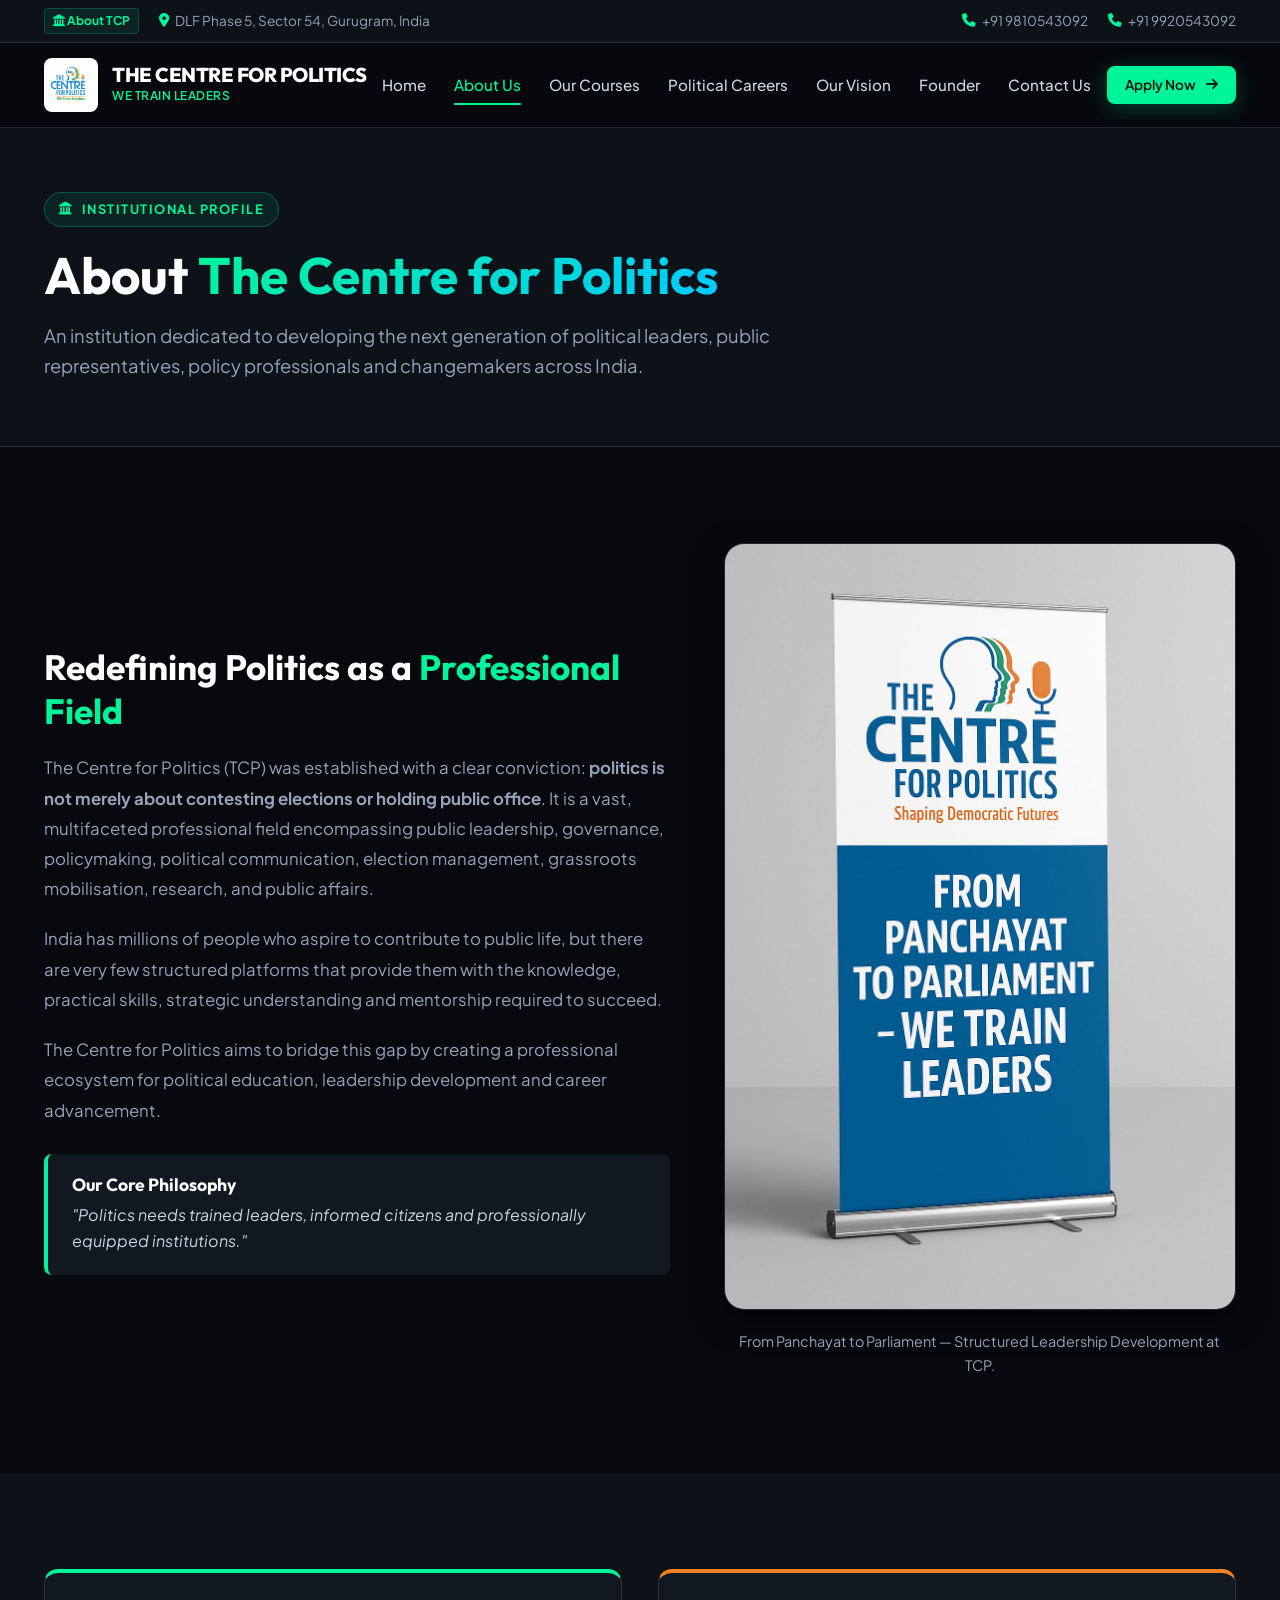
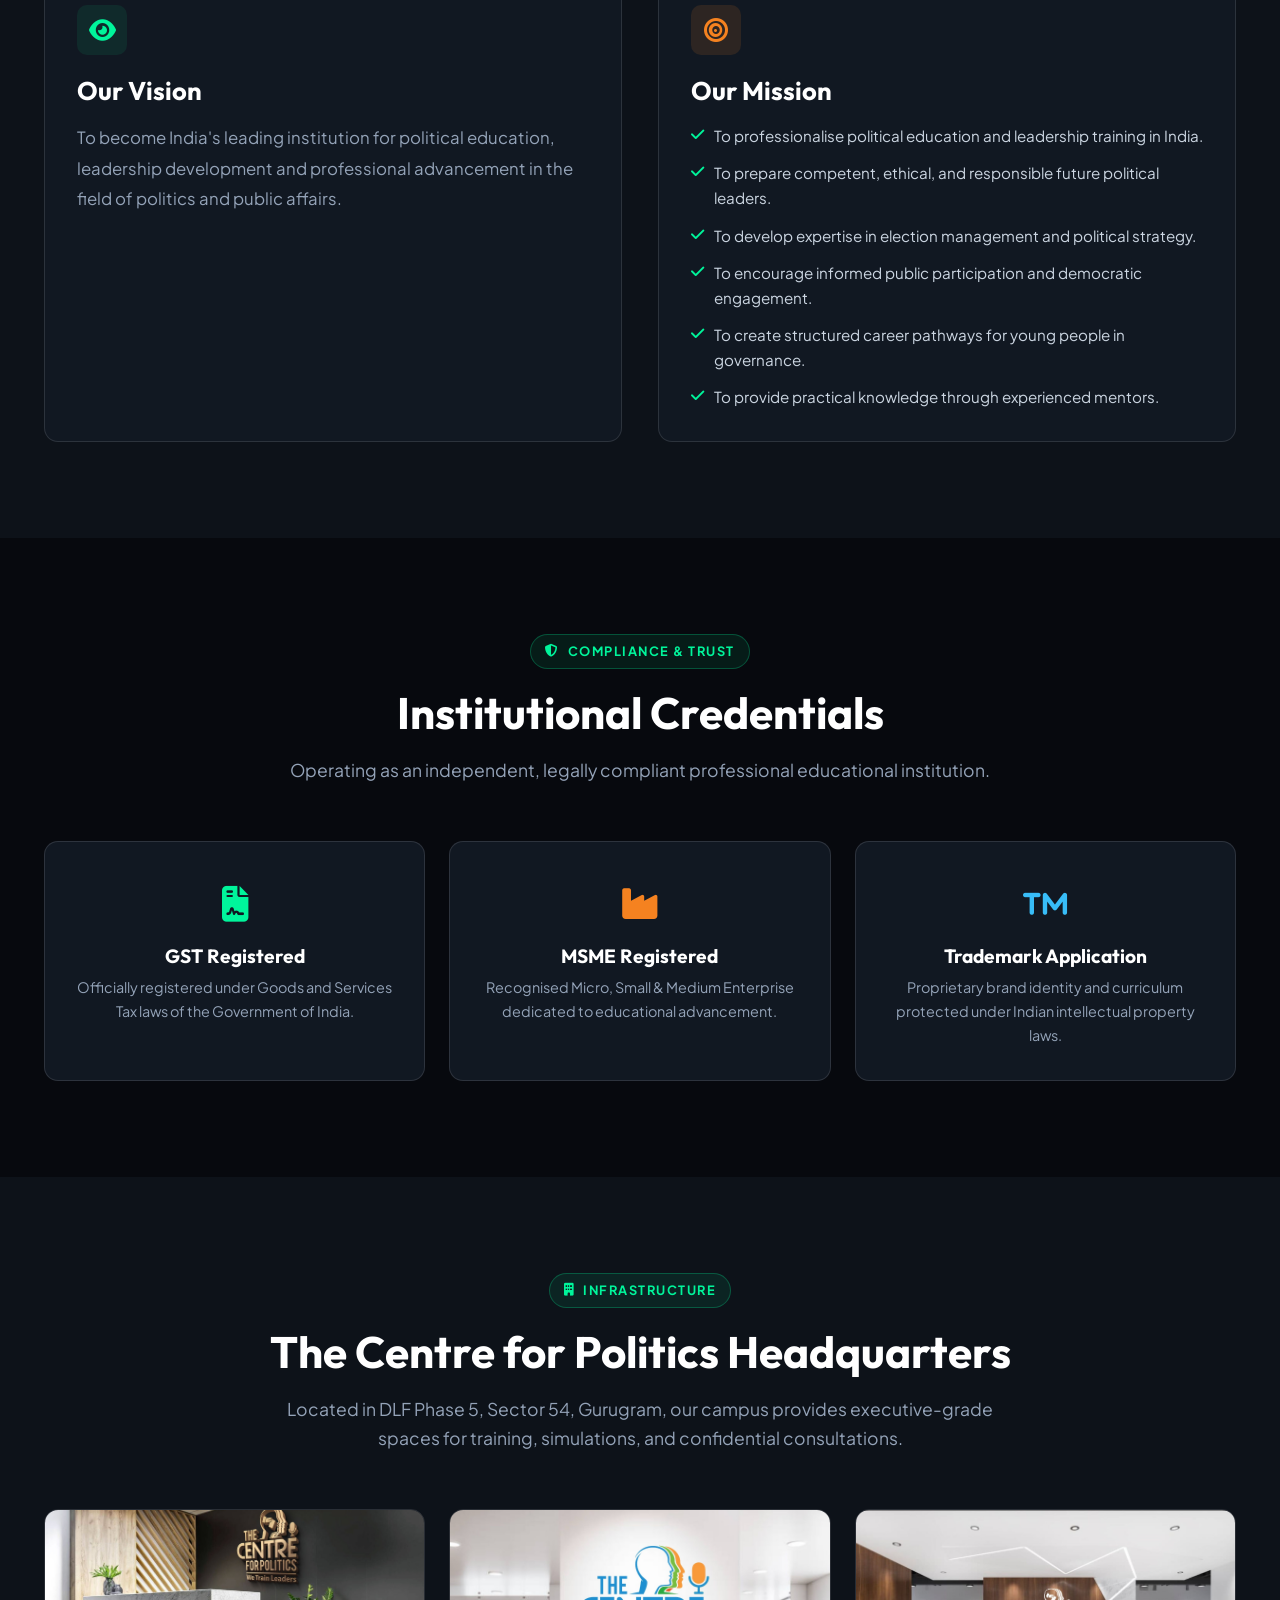
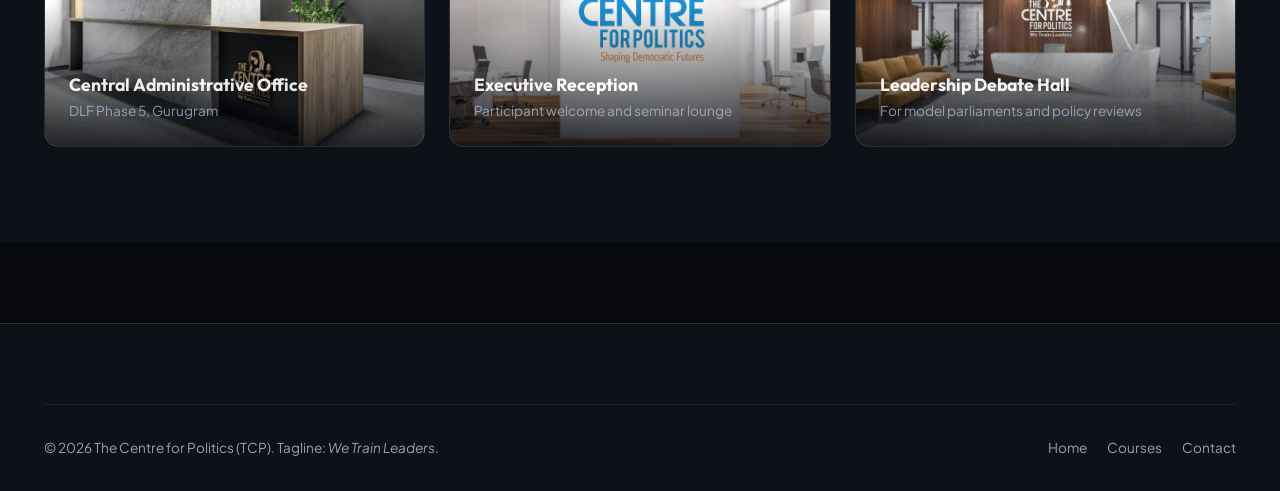
==== about.html @ 68b26a11 "Initial commit" ====
<!DOCTYPE html>
<html lang="en">
<head>
  <meta charset="UTF-8">
  <meta name="viewport" content="width=device-width, initial-scale=1.0">
  <title>About Us | The Centre for Politics (TCP) | We Train Leaders</title>
  <meta name="description" content="Learn about The Centre for Politics (TCP), our institutional vision, mission, philosophical foundation, and 10 core governance domains. Headquartered in Gurugram, India.">
  <link rel="icon" type="image/jpeg" href="assets/images/tcp-logo.jpg">
  <link rel="preconnect" href="https://fonts.googleapis.com">
  <link rel="preconnect" href="https://fonts.gstatic.com" crossorigin>
  <link href="https://fonts.googleapis.com/css2?family=Outfit:wght@400;500;600;700;800;900&family=Plus+Jakarta+Sans:wght@400;500;600;700&display=swap" rel="stylesheet">
  <link rel="stylesheet" href="https://cdnjs.cloudflare.com/ajax/libs/font-awesome/6.5.1/css/all.min.css">
  <link rel="stylesheet" href="assets/css/style.css">
</head>
<body>

  <!-- Top Announcement Bar -->
  <aside class="top-bar" aria-label="Announcement & Contact Bar">
    <div class="container top-bar-content">
      <div class="top-bar-left">
        <span class="top-badge"><i class="fas fa-landmark"></i> About TCP</span>
        <span class="top-bar-item"><i class="fas fa-location-dot aurora-text"></i> DLF Phase 5, Sector 54, Gurugram, India</span>
      </div>
      <div class="top-bar-right">
        <a href="tel:+919810543092" class="top-bar-item"><i class="fas fa-phone aurora-text"></i> +91 9810543092</a>
        <a href="tel:+919920543092" class="top-bar-item"><i class="fas fa-phone aurora-text"></i> +91 9920543092</a>
      </div>
    </div>
  </aside>

  <!-- Main Navigation -->
  <header class="site-header">
    <div class="container navbar">
      <a href="index.html" class="brand-logo" aria-label="TCP Home">
        <img src="assets/images/tcp-logo.jpg" alt="TCP Logo" width="54" height="54">
        <div class="brand-text">
          <span class="brand-name">THE CENTRE FOR POLITICS</span>
          <span class="brand-tagline">We Train Leaders</span>
        </div>
      </a>

      <nav class="nav-menu">
        <a href="index.html" class="nav-link">Home</a>
        <a href="about.html" class="nav-link active">About Us</a>
        <a href="courses.html" class="nav-link">Our Courses</a>
        <a href="careers.html" class="nav-link">Political Careers</a>
        <a href="vision.html" class="nav-link">Our Vision</a>
        <a href="founder.html" class="nav-link">Founder</a>
        <a href="contact.html" class="nav-link">Contact Us</a>
      </nav>

      <div class="nav-cta-group">
        <a href="apply.html" class="btn btn-primary btn-sm">
          <span>Apply Now</span>
          <i class="fas fa-arrow-right"></i>
        </a>
        <button class="mobile-toggle" aria-label="Open Navigation Menu">
          <i class="fas fa-bars"></i>
        </button>
      </div>
    </div>
  </header>

  <!-- Mobile Drawer -->
  <div class="menu-overlay"></div>
  <aside class="mobile-menu-drawer" aria-label="Mobile Navigation">
    <div class="mobile-drawer-header">
      <div class="brand-logo">
        <img src="assets/images/tcp-logo.jpg" alt="TCP Logo" width="44" height="44">
        <div class="brand-text">
          <span class="brand-name" style="font-size: 1rem;">THE CENTRE FOR POLITICS</span>
          <span class="brand-tagline" style="font-size: 0.65rem;">We Train Leaders</span>
        </div>
      </div>
      <button class="mobile-drawer-close" aria-label="Close Navigation Menu"><i class="fas fa-times"></i></button>
    </div>
    <nav class="mobile-nav-links">
      <a href="index.html" class="mobile-nav-link">Home</a>
      <a href="about.html" class="mobile-nav-link active">About Us</a>
      <a href="courses.html" class="mobile-nav-link">Our Courses</a>
      <a href="careers.html" class="mobile-nav-link">Political Careers</a>
      <a href="vision.html" class="mobile-nav-link">Our Vision</a>
      <a href="founder.html" class="mobile-nav-link">Founder</a>
      <a href="contact.html" class="mobile-nav-link">Contact Us</a>
    </nav>
  </aside>

  <!-- Page Header -->
  <header class="section-py-sm bg-dark-1" style="border-bottom: 1px solid var(--ice-border);">
    <div class="container">
      <span class="section-tag"><i class="fas fa-landmark"></i> Institutional Profile</span>
      <h1 style="font-size: clamp(2.4rem, 4vw, 3.4rem); margin-bottom: 14px;">About <span class="gradient-text">The Centre for Politics</span></h1>
      <p style="color: var(--ice-muted); font-size: 1.15rem; max-width: 800px;">
        An institution dedicated to developing the next generation of political leaders, public representatives, policy professionals and changemakers across India.
      </p>
    </div>
  </header>

  <main>
    <!-- Section: Core Narrative -->
    <section class="section-py">
      <div class="container">
        <div style="display: grid; grid-template-columns: 1.1fr 0.9fr; gap: 54px; align-items: center;">
          <div>
            <h2 style="font-size: 2.2rem; margin-bottom: 20px;">Redefining Politics as a <span class="aurora-text">Professional Field</span></h2>
            <p style="color: var(--ice-muted); font-size: 1.05rem; line-height: 1.8; margin-bottom: 20px;">
              The Centre for Politics (TCP) was established with a clear conviction: <strong>politics is not merely about contesting elections or holding public office</strong>. It is a vast, multifaceted professional field encompassing public leadership, governance, policymaking, political communication, election management, grassroots mobilisation, research, and public affairs.
            </p>
            <p style="color: var(--ice-muted); font-size: 1.05rem; line-height: 1.8; margin-bottom: 20px;">
              India has millions of people who aspire to contribute to public life, but there are very few structured platforms that provide them with the knowledge, practical skills, strategic understanding and mentorship required to succeed.
            </p>
            <p style="color: var(--ice-muted); font-size: 1.05rem; line-height: 1.8; margin-bottom: 28px;">
              The Centre for Politics aims to bridge this gap by creating a professional ecosystem for political education, leadership development and career advancement.
            </p>
            <div style="padding: 20px 24px; background: var(--bg-card); border-left: 4px solid var(--aurora-green); border-radius: var(--radius-sm);">
              <h4 style="font-size: 1.1rem; color: #fff; margin-bottom: 6px;">Our Core Philosophy</h4>
              <p style="color: var(--ice-subtle); font-style: italic;">
                "Politics needs trained leaders, informed citizens and professionally equipped institutions."
              </p>
            </div>
          </div>

          <div>
            <div style="border-radius: var(--radius-lg); overflow: hidden; border: 1px solid var(--ice-border); box-shadow: var(--shadow-md); margin-bottom: 20px;">
              <img src="assets/images/standee-banner.jpg" alt="The Centre for Politics Standee - From Panchayat to Parliament We Train Leaders">
            </div>
            <div style="text-align: center; font-size: 0.9rem; color: var(--ice-muted);">
              From Panchayat to Parliament — Structured Leadership Development at TCP.
            </div>
          </div>
        </div>
      </div>
    </section>

    <!-- Section: Vision & Mission Statement -->
    <section class="section-py bg-dark-1">
      <div class="container">
        <div style="display: grid; grid-template-columns: 1fr 1fr; gap: 36px;">
          <div class="tcp-card" style="border-top: 4px solid var(--aurora-green);">
            <div style="width: 50px; height: 50px; border-radius: 10px; background: var(--aurora-subtle-bg); color: var(--aurora-green); display: flex; align-items: center; justify-content: center; font-size: 1.5rem; margin-bottom: 20px;">
              <i class="fas fa-eye"></i>
            </div>
            <h3 style="font-size: 1.6rem; margin-bottom: 16px;">Our Vision</h3>
            <p style="color: var(--ice-muted); font-size: 1.05rem; line-height: 1.8;">
              To become India's leading institution for political education, leadership development and professional advancement in the field of politics and public affairs.
            </p>
          </div>

          <div class="tcp-card" style="border-top: 4px solid var(--brand-saffron);">
            <div style="width: 50px; height: 50px; border-radius: 10px; background: rgba(245, 130, 32, 0.12); color: var(--brand-saffron); display: flex; align-items: center; justify-content: center; font-size: 1.5rem; margin-bottom: 20px;">
              <i class="fas fa-bullseye"></i>
            </div>
            <h3 style="font-size: 1.6rem; margin-bottom: 16px;">Our Mission</h3>
            <ul style="display: flex; flex-direction: column; gap: 12px; color: var(--ice-subtle); font-size: 0.95rem;">
              <li style="display: flex; align-items: flex-start; gap: 10px;">
                <i class="fas fa-check aurora-text" style="margin-top: 4px;"></i>
                To professionalise political education and leadership training in India.
              </li>
              <li style="display: flex; align-items: flex-start; gap: 10px;">
                <i class="fas fa-check aurora-text" style="margin-top: 4px;"></i>
                To prepare competent, ethical, and responsible future political leaders.
              </li>
              <li style="display: flex; align-items: flex-start; gap: 10px;">
                <i class="fas fa-check aurora-text" style="margin-top: 4px;"></i>
                To develop expertise in election management and political strategy.
              </li>
              <li style="display: flex; align-items: flex-start; gap: 10px;">
                <i class="fas fa-check aurora-text" style="margin-top: 4px;"></i>
                To encourage informed public participation and democratic engagement.
              </li>
              <li style="display: flex; align-items: flex-start; gap: 10px;">
                <i class="fas fa-check aurora-text" style="margin-top: 4px;"></i>
                To create structured career pathways for young people in governance.
              </li>
              <li style="display: flex; align-items: flex-start; gap: 10px;">
                <i class="fas fa-check aurora-text" style="margin-top: 4px;"></i>
                To provide practical knowledge through experienced mentors.
              </li>
            </ul>
          </div>
        </div>
      </div>
    </section>

    <!-- Section: Institutional Credentials -->
    <section class="section-py">
      <div class="container">
        <div class="section-header">
          <span class="section-tag"><i class="fas fa-shield-alt"></i> Compliance & Trust</span>
          <h2 class="section-title">Institutional Credentials</h2>
          <p class="section-subtitle">
            Operating as an independent, legally compliant professional educational institution.
          </p>
        </div>

        <div style="display: grid; grid-template-columns: repeat(auto-fit, minmax(280px, 1fr)); gap: 24px;">
          <div class="tcp-card" style="text-align: center;">
            <div style="font-size: 2.2rem; color: var(--aurora-green); margin-bottom: 12px;"><i class="fas fa-file-contract"></i></div>
            <h4 style="font-size: 1.2rem; margin-bottom: 8px;">GST Registered</h4>
            <p style="color: var(--ice-muted); font-size: 0.9rem;">Officially registered under Goods and Services Tax laws of the Government of India.</p>
          </div>

          <div class="tcp-card" style="text-align: center;">
            <div style="font-size: 2.2rem; color: var(--brand-saffron); margin-bottom: 12px;"><i class="fas fa-industry"></i></div>
            <h4 style="font-size: 1.2rem; margin-bottom: 8px;">MSME Registered</h4>
            <p style="color: var(--ice-muted); font-size: 0.9rem;">Recognised Micro, Small & Medium Enterprise dedicated to educational advancement.</p>
          </div>

          <div class="tcp-card" style="text-align: center;">
            <div style="font-size: 2.2rem; color: #38bdf8; margin-bottom: 12px;"><i class="fas fa-trademark"></i></div>
            <h4 style="font-size: 1.2rem; margin-bottom: 8px;">Trademark Application</h4>
            <p style="color: var(--ice-muted); font-size: 0.9rem;">Proprietary brand identity and curriculum protected under Indian intellectual property laws.</p>
          </div>
        </div>
      </div>
    </section>

    <!-- Section: Campus Gallery & Virtual Tour -->
    <section class="section-py bg-dark-1">
      <div class="container">
        <div class="section-header">
          <span class="section-tag"><i class="fas fa-building"></i> Infrastructure</span>
          <h2 class="section-title">The Centre for Politics Headquarters</h2>
          <p class="section-subtitle">
            Located in DLF Phase 5, Sector 54, Gurugram, our campus provides executive-grade spaces for training, simulations, and confidential consultations.
          </p>
        </div>

        <div class="gallery-grid">
          <div class="gallery-item">
            <img src="assets/images/gold-embossed-reception.jpg" alt="Executive Centre">
            <div class="gallery-overlay">
              <h4>Central Administrative Office</h4>
              <p>DLF Phase 5, Gurugram</p>
            </div>
          </div>
          <div class="gallery-item">
            <img src="assets/images/corporate-reception-hall.jpg" alt="Corporate Reception">
            <div class="gallery-overlay">
              <h4>Executive Reception</h4>
              <p>Participant welcome and seminar lounge</p>
            </div>
          </div>
          <div class="gallery-item">
            <img src="assets/images/modern-marble-lobby.jpg" alt="Marble Lobby">
            <div class="gallery-overlay">
              <h4>Leadership Debate Hall</h4>
              <p>For model parliaments and policy reviews</p>
            </div>
          </div>
        </div>
      </div>
    </section>
  </main>

  <!-- Site Footer -->
  <footer class="site-footer">
    <div class="container">
      <div class="footer-bottom">
        <div>&copy; 2026 The Centre for Politics (TCP). Tagline: <em>We Train Leaders</em>.</div>
        <div class="footer-bottom-links">
          <a href="index.html">Home</a>
          <a href="courses.html">Courses</a>
          <a href="contact.html">Contact</a>
        </div>
      </div>
    </div>
  </footer>

  <script src="assets/js/main.js"></script>
</body>
</html>
---- assets/css/style.css ----
/* ==========================================================================
   THE CENTRE FOR POLITICS (TCP) - Official Stylesheet
   Theme: Black, Ice White, Aurora Green
   Tagline: We Train Leaders | From Panchayat to Parliament
   ========================================================================== */

:root {
  /* Color Palette */
  --bg-black: #07090e;
  --bg-dark-1: #0d1219;
  --bg-dark-2: #131b26;
  --bg-card: #111822;
  --bg-card-hover: #162232;
  
  --ice-white: #f1f7fa;
  --ice-white-pure: #ffffff;
  --ice-muted: #94a3b8;
  --ice-subtle: #cbd5e1;
  --ice-border: rgba(241, 247, 250, 0.12);
  --ice-border-hover: rgba(0, 245, 155, 0.4);
  
  --aurora-green: #00f59b;
  --aurora-hover: #00d984;
  --aurora-dark: #059669;
  --aurora-glow: rgba(0, 245, 155, 0.25);
  --aurora-gradient: linear-gradient(135deg, #00f59b 0%, #00c9ff 100%);
  --aurora-subtle-bg: rgba(0, 245, 155, 0.08);

  /* Brand Accents */
  --brand-blue: #0284c7;
  --brand-saffron: #f58220;
  --brand-saffron-glow: rgba(245, 130, 32, 0.25);

  /* Typography */
  --font-heading: 'Outfit', -apple-system, BlinkMacSystemFont, "Segoe UI", Roboto, sans-serif;
  --font-body: 'Plus Jakarta Sans', -apple-system, BlinkMacSystemFont, "Segoe UI", Roboto, sans-serif;

  /* Transitions & Shadows */
  --transition: all 0.25s cubic-bezier(0.16, 1, 0.3, 1);
  --shadow-sm: 0 4px 12px rgba(0, 0, 0, 0.4);
  --shadow-md: 0 10px 30px rgba(0, 0, 0, 0.6);
  --shadow-glow: 0 0 35px var(--aurora-glow);
  --radius-sm: 8px;
  --radius-md: 14px;
  --radius-lg: 20px;
  --radius-full: 9999px;
}

/* Base Reset */
*, *::before, *::after {
  box-sizing: border-box;
  margin: 0;
  padding: 0;
}

html {
  scroll-behavior: smooth;
  font-size: 16px;
  background-color: var(--bg-black);
  color: var(--ice-white);
}

body {
  font-family: var(--font-body);
  background-color: var(--bg-black);
  color: var(--ice-white);
  line-height: 1.65;
  overflow-x: hidden;
  -webkit-font-smoothing: antialiased;
}

a {
  color: inherit;
  text-decoration: none;
  transition: var(--transition);
}

img {
  max-width: 100%;
  height: auto;
  display: block;
}

ul, ol {
  list-style: none;
}

button, input, select, textarea {
  font-family: inherit;
  font-size: inherit;
  outline: none;
  border: none;
}

/* Container */
.container {
  width: 100%;
  max-width: 1240px;
  margin-left: auto;
  margin-right: auto;
  padding-left: 24px;
  padding-right: 24px;
}

.container-narrow {
  max-width: 900px;
}

.container-wide {
  max-width: 1400px;
}

/* Typography Helpers */
h1, h2, h3, h4, h5, h6 {
  font-family: var(--font-heading);
  color: var(--ice-white-pure);
  font-weight: 700;
  line-height: 1.25;
}

.gradient-text {
  background: var(--aurora-gradient);
  -webkit-background-clip: text;
  -webkit-text-fill-color: transparent;
  display: inline-block;
}

.aurora-text {
  color: var(--aurora-green);
}

.section-tag {
  display: inline-flex;
  align-items: center;
  gap: 8px;
  background: var(--aurora-subtle-bg);
  border: 1px solid rgba(0, 245, 155, 0.25);
  color: var(--aurora-green);
  font-size: 0.8rem;
  font-weight: 700;
  text-transform: uppercase;
  letter-spacing: 1.5px;
  padding: 6px 14px;
  border-radius: var(--radius-full);
  margin-bottom: 16px;
}

.section-header {
  text-align: center;
  max-width: 760px;
  margin: 0 auto 56px auto;
}

.section-header.text-left {
  text-align: left;
  margin-left: 0;
}

.section-title {
  font-size: clamp(2rem, 3.5vw, 2.75rem);
  margin-bottom: 16px;
}

.section-subtitle {
  color: var(--ice-muted);
  font-size: 1.1rem;
}

/* Buttons */
.btn {
  display: inline-flex;
  align-items: center;
  justify-content: center;
  gap: 10px;
  font-weight: 600;
  padding: 14px 28px;
  border-radius: var(--radius-md);
  cursor: pointer;
  transition: var(--transition);
  font-size: 0.95rem;
  white-space: nowrap;
}

.btn-primary {
  background: var(--aurora-green);
  color: #04120c;
  box-shadow: 0 4px 20px var(--aurora-glow);
}

.btn-primary:hover {
  background: var(--aurora-hover);
  transform: translateY(-2px);
  box-shadow: 0 8px 30px rgba(0, 245, 155, 0.45);
}

.btn-outline {
  background: transparent;
  color: var(--ice-white-pure);
  border: 1px solid var(--ice-border);
}

.btn-outline:hover {
  border-color: var(--aurora-green);
  color: var(--aurora-green);
  background: var(--aurora-subtle-bg);
  transform: translateY(-2px);
}

.btn-saffron {
  background: var(--brand-saffron);
  color: #fff;
  box-shadow: 0 4px 18px var(--brand-saffron-glow);
}

.btn-saffron:hover {
  background: #ea7008;
  transform: translateY(-2px);
}

.btn-sm {
  padding: 8px 18px;
  font-size: 0.85rem;
  border-radius: var(--radius-sm);
}

.btn-lg {
  padding: 16px 36px;
  font-size: 1.05rem;
}

/* Top Announcement Bar */
.top-bar {
  background: var(--bg-dark-1);
  border-bottom: 1px solid var(--ice-border);
  font-size: 0.85rem;
  color: var(--ice-muted);
  padding: 8px 0;
}

.top-bar-content {
  display: flex;
  justify-content: space-between;
  align-items: center;
  flex-wrap: wrap;
  gap: 12px;
}

.top-bar-left, .top-bar-right {
  display: flex;
  align-items: center;
  gap: 20px;
}

.top-bar-item {
  display: flex;
  align-items: center;
  gap: 6px;
}

.top-bar-item a:hover {
  color: var(--aurora-green);
}

.top-badge {
  background: var(--aurora-subtle-bg);
  color: var(--aurora-green);
  padding: 2px 8px;
  border-radius: 4px;
  font-weight: 700;
  font-size: 0.75rem;
  border: 1px solid rgba(0, 245, 155, 0.2);
}

/* Header & Navigation */
.site-header {
  position: sticky;
  top: 0;
  z-index: 1000;
  background: rgba(7, 9, 14, 0.88);
  backdrop-filter: blur(16px);
  -webkit-backdrop-filter: blur(16px);
  border-bottom: 1px solid var(--ice-border);
  transition: var(--transition);
}

.navbar {
  display: flex;
  align-items: center;
  justify-content: space-between;
  height: 84px;
}

.brand-logo {
  display: flex;
  align-items: center;
  gap: 14px;
}

.brand-logo img {
  height: 54px;
  width: auto;
  border-radius: 8px;
  object-fit: contain;
}

.brand-text {
  display: flex;
  flex-direction: column;
}

.brand-name {
  font-family: var(--font-heading);
  font-size: 1.25rem;
  font-weight: 800;
  letter-spacing: -0.5px;
  color: var(--ice-white-pure);
  line-height: 1.1;
}

.brand-tagline {
  font-size: 0.75rem;
  color: var(--aurora-green);
  font-weight: 600;
  letter-spacing: 0.5px;
  text-transform: uppercase;
}

.nav-menu {
  display: flex;
  align-items: center;
  gap: 28px;
}

.nav-link {
  color: var(--ice-subtle);
  font-weight: 500;
  font-size: 0.95rem;
  padding: 8px 0;
  position: relative;
}

.nav-link:hover, .nav-link.active {
  color: var(--aurora-green);
}

.nav-link.active::after, .nav-link:hover::after {
  content: '';
  position: absolute;
  bottom: 0;
  left: 0;
  width: 100%;
  height: 2px;
  background: var(--aurora-green);
  border-radius: 2px;
}

.nav-cta-group {
  display: flex;
  align-items: center;
  gap: 14px;
}

.mobile-toggle {
  display: none;
  background: transparent;
  color: var(--ice-white);
  font-size: 1.5rem;
  cursor: pointer;
  padding: 8px;
}

/* Mobile Menu Drawer */
.mobile-menu-drawer {
  position: fixed;
  top: 0;
  right: -100%;
  width: 85%;
  max-width: 380px;
  height: 100vh;
  background: var(--bg-dark-1);
  border-left: 1px solid var(--ice-border);
  z-index: 2000;
  padding: 32px 24px;
  display: flex;
  flex-direction: column;
  transition: right 0.35s cubic-bezier(0.16, 1, 0.3, 1);
  overflow-y: auto;
}

.mobile-menu-drawer.open {
  right: 0;
}

.mobile-drawer-header {
  display: flex;
  justify-content: space-between;
  align-items: center;
  margin-bottom: 32px;
  padding-bottom: 16px;
  border-bottom: 1px solid var(--ice-border);
}

.mobile-drawer-close {
  background: transparent;
  color: var(--ice-white);
  font-size: 1.6rem;
  cursor: pointer;
}

.mobile-nav-links {
  display: flex;
  flex-direction: column;
  gap: 18px;
  margin-bottom: 32px;
}

.mobile-nav-link {
  font-size: 1.1rem;
  font-weight: 600;
  color: var(--ice-white);
  padding: 8px 0;
  border-bottom: 1px solid rgba(255, 255, 255, 0.05);
}

.mobile-nav-link.active, .mobile-nav-link:hover {
  color: var(--aurora-green);
  padding-left: 8px;
}

.menu-overlay {
  position: fixed;
  top: 0;
  left: 0;
  width: 100vw;
  height: 100vh;
  background: rgba(0, 0, 0, 0.7);
  z-index: 1999;
  opacity: 0;
  visibility: hidden;
  transition: var(--transition);
}

.menu-overlay.active {
  opacity: 1;
  visibility: visible;
}

/* Hero Section */
.hero-section {
  position: relative;
  min-height: 85vh;
  display: flex;
  align-items: center;
  padding: 90px 0 80px 0;
  overflow: hidden;
  background: radial-gradient(circle at 80% 20%, rgba(0, 245, 155, 0.08) 0%, transparent 50%),
              radial-gradient(circle at 20% 80%, rgba(2, 132, 199, 0.08) 0%, transparent 40%),
              var(--bg-black);
}

.hero-grid {
  display: grid;
  grid-template-columns: 1.15fr 0.85fr;
  align-items: center;
  gap: 60px;
  position: relative;
  z-index: 2;
}

.hero-content {
  max-width: 650px;
}

.hero-tag {
  display: inline-flex;
  align-items: center;
  gap: 8px;
  background: rgba(0, 245, 155, 0.1);
  border: 1px solid rgba(0, 245, 155, 0.3);
  color: var(--aurora-green);
  padding: 8px 16px;
  border-radius: var(--radius-full);
  font-size: 0.85rem;
  font-weight: 700;
  margin-bottom: 24px;
}

.hero-title {
  font-size: clamp(2.5rem, 4.5vw, 3.8rem);
  font-weight: 900;
  letter-spacing: -1px;
  line-height: 1.12;
  margin-bottom: 20px;
}

.hero-subtitle {
  font-size: 1.25rem;
  color: var(--aurora-green);
  font-weight: 600;
  margin-bottom: 16px;
}

.hero-desc {
  font-size: 1.1rem;
  color: var(--ice-muted);
  line-height: 1.7;
  margin-bottom: 36px;
}

.hero-actions {
  display: flex;
  align-items: center;
  gap: 18px;
  flex-wrap: wrap;
  margin-bottom: 40px;
}

.hero-stats {
  display: grid;
  grid-template-columns: repeat(3, 1fr);
  gap: 24px;
  padding-top: 32px;
  border-top: 1px solid var(--ice-border);
}

.hero-stat-number {
  font-family: var(--font-heading);
  font-size: 1.9rem;
  font-weight: 800;
  color: var(--ice-white-pure);
}

.hero-stat-number span {
  color: var(--aurora-green);
}

.hero-stat-label {
  font-size: 0.85rem;
  color: var(--ice-muted);
}

.hero-media-wrapper {
  position: relative;
}

.hero-image-card {
  position: relative;
  border-radius: var(--radius-lg);
  overflow: hidden;
  box-shadow: var(--shadow-md), 0 0 40px rgba(0, 245, 155, 0.15);
  border: 1px solid var(--ice-border);
}

.hero-image-card img {
  width: 100%;
  height: 480px;
  object-fit: cover;
  transition: transform 0.5s ease;
}

.hero-image-card:hover img {
  transform: scale(1.03);
}

.hero-floating-badge {
  position: absolute;
  bottom: -20px;
  left: -20px;
  background: var(--bg-dark-1);
  border: 1px solid var(--ice-border);
  padding: 16px 22px;
  border-radius: var(--radius-md);
  box-shadow: var(--shadow-md);
  display: flex;
  align-items: center;
  gap: 14px;
  z-index: 3;
}

.hero-floating-badge .icon-box {
  width: 44px;
  height: 44px;
  border-radius: var(--radius-sm);
  background: var(--aurora-subtle-bg);
  color: var(--aurora-green);
  display: flex;
  align-items: center;
  justify-content: center;
  font-size: 1.3rem;
  border: 1px solid rgba(0, 245, 155, 0.3);
}

.hero-floating-badge .text-box h5 {
  font-size: 0.95rem;
  margin-bottom: 2px;
}

.hero-floating-badge .text-box p {
  font-size: 0.8rem;
  color: var(--ice-muted);
}

/* Section Common Styling */
.section-py {
  padding: 96px 0;
}

.section-py-sm {
  padding: 64px 0;
}

.bg-dark-1 {
  background-color: var(--bg-dark-1);
}

.bg-dark-2 {
  background-color: var(--bg-dark-2);
}

/* Card Styles */
.tcp-card {
  background: var(--bg-card);
  border: 1px solid var(--ice-border);
  border-radius: var(--radius-md);
  padding: 32px;
  transition: var(--transition);
  position: relative;
  overflow: hidden;
}

.tcp-card:hover {
  transform: translateY(-6px);
  border-color: var(--ice-border-hover);
  background: var(--bg-card-hover);
  box-shadow: var(--shadow-md), 0 0 25px rgba(0, 245, 155, 0.1);
}

/* Course Cards */
.courses-grid {
  display: grid;
  grid-template-columns: repeat(auto-fit, minmax(280px, 1fr));
  gap: 28px;
}

.course-card {
  display: flex;
  flex-direction: column;
  background: var(--bg-card);
  border: 1px solid var(--ice-border);
  border-radius: var(--radius-lg);
  overflow: hidden;
  transition: var(--transition);
  position: relative;
}

.course-card:hover {
  transform: translateY(-8px);
  border-color: var(--aurora-green);
  box-shadow: 0 16px 40px rgba(0, 0, 0, 0.6), 0 0 30px rgba(0, 245, 155, 0.2);
}

.course-card.featured {
  border-color: rgba(0, 245, 155, 0.4);
  background: linear-gradient(180deg, rgba(0, 245, 155, 0.05) 0%, var(--bg-card) 30%);
}

.course-card-badge {
  position: absolute;
  top: 18px;
  right: 18px;
  background: var(--aurora-green);
  color: #04120c;
  font-size: 0.75rem;
  font-weight: 800;
  text-transform: uppercase;
  padding: 4px 10px;
  border-radius: var(--radius-full);
  z-index: 2;
  letter-spacing: 0.5px;
}

.course-card-header {
  padding: 28px 28px 16px 28px;
  border-bottom: 1px solid rgba(255, 255, 255, 0.06);
}

.course-number {
  font-size: 0.8rem;
  font-weight: 700;
  color: var(--aurora-green);
  text-transform: uppercase;
  letter-spacing: 1.5px;
  margin-bottom: 8px;
}

.course-title {
  font-size: 1.35rem;
  font-weight: 700;
  line-height: 1.3;
  margin-bottom: 14px;
}

.course-meta {
  display: flex;
  align-items: center;
  gap: 16px;
  font-size: 0.85rem;
  color: var(--ice-muted);
}

.course-meta-item {
  display: flex;
  align-items: center;
  gap: 6px;
}

.course-card-body {
  padding: 24px 28px;
  flex: 1;
  display: flex;
  flex-direction: column;
}

.course-desc {
  font-size: 0.95rem;
  color: var(--ice-muted);
  line-height: 1.6;
  margin-bottom: 20px;
}

.course-highlights-list {
  display: flex;
  flex-direction: column;
  gap: 10px;
  margin-bottom: 24px;
}

.course-highlights-list li {
  display: flex;
  align-items: flex-start;
  gap: 10px;
  font-size: 0.88rem;
  color: var(--ice-subtle);
}

.course-highlights-list li i {
  color: var(--aurora-green);
  margin-top: 3px;
  font-size: 0.85rem;
}

.course-card-footer {
  padding: 20px 28px 28px 28px;
  border-top: 1px solid rgba(255, 255, 255, 0.06);
  background: rgba(0, 0, 0, 0.2);
  margin-top: auto;
}

.course-fee-row {
  display: flex;
  align-items: baseline;
  justify-content: space-between;
  margin-bottom: 18px;
}

.course-fee-label {
  font-size: 0.8rem;
  color: var(--ice-muted);
  text-transform: uppercase;
  letter-spacing: 1px;
}

.course-fee-amount {
  font-family: var(--font-heading);
  font-size: 1.65rem;
  font-weight: 800;
  color: var(--ice-white-pure);
}

.course-btn-group {
  display: grid;
  grid-template-columns: 1fr 1fr;
  gap: 10px;
}

/* Differentiators / Why Us Grid */
.features-grid {
  display: grid;
  grid-template-columns: repeat(auto-fit, minmax(320px, 1fr));
  gap: 28px;
}

.feature-box {
  background: var(--bg-card);
  border: 1px solid var(--ice-border);
  border-radius: var(--radius-md);
  padding: 36px 30px;
  transition: var(--transition);
  position: relative;
}

.feature-box:hover {
  border-color: var(--aurora-green);
  transform: translateY(-6px);
  box-shadow: var(--shadow-md), 0 0 25px rgba(0, 245, 155, 0.12);
}

.feature-icon-wrapper {
  width: 64px;
  height: 64px;
  border-radius: var(--radius-md);
  background: rgba(0, 245, 155, 0.1);
  border: 1px solid rgba(0, 245, 155, 0.25);
  display: flex;
  align-items: center;
  justify-content: center;
  font-size: 1.6rem;
  color: var(--aurora-green);
  margin-bottom: 24px;
  transition: var(--transition);
}

.feature-box:hover .feature-icon-wrapper {
  background: var(--aurora-green);
  color: #04120c;
  transform: scale(1.08);
}

.feature-title {
  font-size: 1.25rem;
  margin-bottom: 12px;
}

.feature-text {
  color: var(--ice-muted);
  font-size: 0.95rem;
  line-height: 1.6;
}

/* 10 Core Areas Grid */
.domains-grid {
  display: grid;
  grid-template-columns: repeat(auto-fit, minmax(230px, 1fr));
  gap: 20px;
}

.domain-card {
  background: var(--bg-dark-1);
  border: 1px solid var(--ice-border);
  border-radius: var(--radius-md);
  padding: 24px 20px;
  display: flex;
  flex-direction: column;
  transition: var(--transition);
}

.domain-card:hover {
  background: var(--bg-card);
  border-color: var(--aurora-green);
  transform: translateY(-4px);
}

.domain-index {
  font-size: 0.8rem;
  font-weight: 800;
  color: var(--aurora-green);
  margin-bottom: 12px;
}

.domain-name {
  font-size: 1.05rem;
  font-weight: 700;
  margin-bottom: 8px;
  color: var(--ice-white-pure);
}

.domain-desc {
  font-size: 0.85rem;
  color: var(--ice-muted);
  line-height: 1.5;
}

/* Career Pathways Grid */
.careers-grid {
  display: grid;
  grid-template-columns: repeat(auto-fit, minmax(320px, 1fr));
  gap: 24px;
}

.career-path-card {
  background: var(--bg-card);
  border: 1px solid var(--ice-border);
  border-radius: var(--radius-md);
  padding: 28px;
  display: flex;
  gap: 20px;
  transition: var(--transition);
}

.career-path-card:hover {
  border-color: var(--ice-border-hover);
  transform: translateY(-4px);
  box-shadow: var(--shadow-sm);
}

.career-icon-box {
  flex-shrink: 0;
  width: 48px;
  height: 48px;
  background: rgba(2, 132, 199, 0.12);
  border: 1px solid rgba(2, 132, 199, 0.3);
  color: #38bdf8;
  border-radius: var(--radius-sm);
  display: flex;
  align-items: center;
  justify-content: center;
  font-size: 1.3rem;
}

.career-info h4 {
  font-size: 1.15rem;
  margin-bottom: 8px;
}

.career-info p {
  font-size: 0.9rem;
  color: var(--ice-muted);
  line-height: 1.5;
}

/* Audience Grid - Who Should Join */
.audience-grid {
  display: grid;
  grid-template-columns: repeat(auto-fit, minmax(220px, 1fr));
  gap: 16px;
}

.audience-pill {
  background: var(--bg-card);
  border: 1px solid var(--ice-border);
  padding: 16px 20px;
  border-radius: var(--radius-md);
  display: flex;
  align-items: center;
  gap: 12px;
  font-weight: 600;
  font-size: 0.95rem;
  transition: var(--transition);
}

.audience-pill i {
  color: var(--aurora-green);
  font-size: 1.1rem;
}

.audience-pill:hover {
  border-color: var(--aurora-green);
  background: var(--bg-card-hover);
  transform: translateY(-3px);
}

/* Gallery & Institutional Facilities */
.gallery-grid {
  display: grid;
  grid-template-columns: repeat(auto-fit, minmax(320px, 1fr));
  gap: 24px;
}

.gallery-item {
  position: relative;
  border-radius: var(--radius-md);
  overflow: hidden;
  border: 1px solid var(--ice-border);
  aspect-ratio: 16 / 10;
}

.gallery-item img {
  width: 100%;
  height: 100%;
  object-fit: cover;
  transition: transform 0.6s ease;
}

.gallery-item:hover img {
  transform: scale(1.08);
}

.gallery-overlay {
  position: absolute;
  inset: 0;
  background: linear-gradient(180deg, transparent 40%, rgba(7, 9, 14, 0.95) 100%);
  display: flex;
  flex-direction: column;
  justify-content: flex-end;
  padding: 24px;
  opacity: 0.9;
  transition: var(--transition);
}

.gallery-overlay h4 {
  font-size: 1.1rem;
  margin-bottom: 4px;
}

.gallery-overlay p {
  font-size: 0.85rem;
  color: var(--ice-muted);
}

/* Call to Action Banner */
.cta-banner {
  background: radial-gradient(circle at 100% 50%, rgba(0, 245, 155, 0.15) 0%, transparent 50%),
              radial-gradient(circle at 0% 50%, rgba(2, 132, 199, 0.15) 0%, transparent 50%),
              var(--bg-dark-1);
  border: 1px solid var(--ice-border);
  border-radius: var(--radius-lg);
  padding: 64px 48px;
  text-align: center;
  position: relative;
  overflow: hidden;
  box-shadow: var(--shadow-md);
}

.cta-banner-content {
  max-width: 720px;
  margin: 0 auto;
  position: relative;
  z-index: 2;
}

.cta-title {
  font-size: clamp(2rem, 3.5vw, 2.75rem);
  font-weight: 800;
  margin-bottom: 18px;
}

.cta-desc {
  font-size: 1.15rem;
  color: var(--ice-muted);
  margin-bottom: 32px;
}

.cta-buttons {
  display: flex;
  justify-content: center;
  gap: 16px;
  flex-wrap: wrap;
}

/* Contact & Info Grid */
.contact-grid {
  display: grid;
  grid-template-columns: 1fr 1fr;
  gap: 48px;
}

.contact-card-list {
  display: flex;
  flex-direction: column;
  gap: 20px;
  margin-bottom: 36px;
}

.contact-info-card {
  display: flex;
  gap: 18px;
  background: var(--bg-card);
  border: 1px solid var(--ice-border);
  padding: 24px;
  border-radius: var(--radius-md);
}

.contact-info-card .icon {
  width: 50px;
  height: 50px;
  border-radius: var(--radius-sm);
  background: var(--aurora-subtle-bg);
  color: var(--aurora-green);
  display: flex;
  align-items: center;
  justify-content: center;
  font-size: 1.4rem;
  flex-shrink: 0;
  border: 1px solid rgba(0, 245, 155, 0.25);
}

.contact-info-card h4 {
  font-size: 1.05rem;
  margin-bottom: 4px;
}

.contact-info-card p, .contact-info-card a {
  font-size: 0.95rem;
  color: var(--ice-muted);
}

.contact-info-card a:hover {
  color: var(--aurora-green);
}

/* Form Styles */
.form-card {
  background: var(--bg-card);
  border: 1px solid var(--ice-border);
  border-radius: var(--radius-lg);
  padding: 40px;
  box-shadow: var(--shadow-md);
}

.form-group {
  margin-bottom: 20px;
}

.form-label {
  display: block;
  font-size: 0.9rem;
  font-weight: 600;
  margin-bottom: 8px;
  color: var(--ice-white-pure);
}

.form-control {
  width: 100%;
  padding: 14px 18px;
  background: var(--bg-dark-1);
  border: 1px solid var(--ice-border);
  border-radius: var(--radius-sm);
  color: var(--ice-white-pure);
  font-size: 0.95rem;
  transition: var(--transition);
}

.form-control:focus {
  border-color: var(--aurora-green);
  box-shadow: 0 0 14px var(--aurora-glow);
  background: #090e15;
}

.form-row {
  display: grid;
  grid-template-columns: 1fr 1fr;
  gap: 18px;
}

/* Map Frame */
.map-container {
  width: 100%;
  height: 380px;
  border-radius: var(--radius-lg);
  overflow: hidden;
  border: 1px solid var(--ice-border);
}

.map-container iframe {
  width: 100%;
  height: 100%;
  border: 0;
  filter: invert(90%) hue-rotate(180deg) contrast(90%);
}

/* Testimonials Carousel / Grid */
.testimonials-grid {
  display: grid;
  grid-template-columns: repeat(auto-fit, minmax(320px, 1fr));
  gap: 28px;
}

.testimonial-card {
  background: var(--bg-card);
  border: 1px solid var(--ice-border);
  border-radius: var(--radius-md);
  padding: 32px;
  display: flex;
  flex-direction: column;
  justify-content: space-between;
}

.testimonial-card:hover {
  border-color: var(--ice-border-hover);
}

.testi-quote {
  font-size: 1rem;
  color: var(--ice-subtle);
  line-height: 1.6;
  margin-bottom: 24px;
  font-style: italic;
  position: relative;
}

.testi-user {
  display: flex;
  align-items: center;
  gap: 16px;
}

.testi-avatar {
  width: 50px;
  height: 50px;
  border-radius: 50%;
  background: var(--bg-dark-2);
  border: 2px solid var(--aurora-green);
  display: flex;
  align-items: center;
  justify-content: center;
  font-weight: 700;
  color: var(--aurora-green);
  font-size: 1.1rem;
}

.testi-info h5 {
  font-size: 1rem;
  margin-bottom: 2px;
}

.testi-info p {
  font-size: 0.8rem;
  color: var(--ice-muted);
}

/* Blog / News Grid */
.news-grid {
  display: grid;
  grid-template-columns: repeat(auto-fit, minmax(320px, 1fr));
  gap: 28px;
}

.news-card {
  background: var(--bg-card);
  border: 1px solid var(--ice-border);
  border-radius: var(--radius-md);
  overflow: hidden;
  transition: var(--transition);
}

.news-card:hover {
  border-color: var(--ice-border-hover);
  transform: translateY(-6px);
}

.news-image {
  height: 200px;
  overflow: hidden;
  position: relative;
}

.news-image img {
  width: 100%;
  height: 100%;
  object-fit: cover;
  transition: transform 0.4s ease;
}

.news-card:hover .news-image img {
  transform: scale(1.06);
}

.news-badge {
  position: absolute;
  top: 14px;
  left: 14px;
  background: var(--bg-black);
  border: 1px solid var(--ice-border);
  color: var(--aurora-green);
  font-size: 0.75rem;
  font-weight: 700;
  padding: 4px 10px;
  border-radius: var(--radius-full);
}

.news-content {
  padding: 24px;
}

.news-date {
  font-size: 0.8rem;
  color: var(--ice-muted);
  margin-bottom: 8px;
}

.news-title {
  font-size: 1.15rem;
  margin-bottom: 12px;
  line-height: 1.4;
}

.news-title a:hover {
  color: var(--aurora-green);
}

.news-excerpt {
  font-size: 0.9rem;
  color: var(--ice-muted);
  line-height: 1.5;
  margin-bottom: 16px;
}

/* FAQ Accordion */
.faq-list {
  max-width: 840px;
  margin: 0 auto;
  display: flex;
  flex-direction: column;
  gap: 16px;
}

.faq-item {
  background: var(--bg-card);
  border: 1px solid var(--ice-border);
  border-radius: var(--radius-md);
  overflow: hidden;
  transition: var(--transition);
}

.faq-item.active {
  border-color: rgba(0, 245, 155, 0.35);
}

.faq-header {
  padding: 22px 24px;
  display: flex;
  justify-content: space-between;
  align-items: center;
  cursor: pointer;
  user-select: none;
}

.faq-question {
  font-size: 1.05rem;
  font-weight: 600;
  color: var(--ice-white-pure);
}

.faq-icon {
  font-size: 1.2rem;
  color: var(--aurora-green);
  transition: transform 0.3s ease;
}

.faq-item.active .faq-icon {
  transform: rotate(180deg);
}

.faq-body {
  max-height: 0;
  overflow: hidden;
  transition: max-height 0.3s cubic-bezier(0.16, 1, 0.3, 1);
  padding: 0 24px;
}

.faq-item.active .faq-body {
  max-height: 400px;
  padding-bottom: 24px;
}

.faq-answer {
  color: var(--ice-muted);
  font-size: 0.95rem;
  line-height: 1.6;
}

/* Detailed Course Page Styles */
.course-hero {
  padding: 80px 0 60px 0;
  background: linear-gradient(180deg, var(--bg-dark-1) 0%, var(--bg-black) 100%);
  border-bottom: 1px solid var(--ice-border);
}

.course-hero-grid {
  display: grid;
  grid-template-columns: 1.3fr 0.7fr;
  gap: 48px;
  align-items: flex-start;
}

.course-sticky-box {
  position: sticky;
  top: 110px;
  background: var(--bg-card);
  border: 1px solid var(--ice-border);
  border-radius: var(--radius-lg);
  padding: 32px;
  box-shadow: var(--shadow-md);
}

.course-curriculum-list {
  display: flex;
  flex-direction: column;
  gap: 14px;
  margin: 24px 0;
}

.course-curriculum-item {
  display: flex;
  align-items: center;
  gap: 14px;
  padding: 14px 18px;
  background: var(--bg-dark-1);
  border: 1px solid var(--ice-border);
  border-radius: var(--radius-sm);
  font-size: 0.95rem;
}

.course-curriculum-item i {
  color: var(--aurora-green);
}

/* Footer */
.site-footer {
  background: var(--bg-dark-1);
  border-top: 1px solid var(--ice-border);
  padding-top: 80px;
  padding-bottom: 32px;
  margin-top: 80px;
}

.footer-top-grid {
  display: grid;
  grid-template-columns: 1.5fr 1fr 1fr 1.2fr;
  gap: 48px;
  margin-bottom: 60px;
}

.footer-brand p {
  color: var(--ice-muted);
  font-size: 0.95rem;
  line-height: 1.6;
  margin: 18px 0 24px 0;
}

.footer-credentials {
  display: flex;
  flex-direction: column;
  gap: 8px;
}

.credential-item {
  display: inline-flex;
  align-items: center;
  gap: 8px;
  font-size: 0.82rem;
  color: var(--aurora-green);
  background: var(--aurora-subtle-bg);
  padding: 4px 10px;
  border-radius: var(--radius-sm);
  width: fit-content;
  border: 1px solid rgba(0, 245, 155, 0.2);
}

.footer-col h4 {
  font-size: 1.1rem;
  margin-bottom: 20px;
  position: relative;
  padding-bottom: 10px;
}

.footer-col h4::after {
  content: '';
  position: absolute;
  bottom: 0;
  left: 0;
  width: 32px;
  height: 2px;
  background: var(--aurora-green);
}

.footer-links {
  display: flex;
  flex-direction: column;
  gap: 12px;
}

.footer-links a {
  color: var(--ice-muted);
  font-size: 0.9rem;
}

.footer-links a:hover {
  color: var(--aurora-green);
  padding-left: 6px;
}

.footer-contact-item {
  display: flex;
  align-items: flex-start;
  gap: 12px;
  color: var(--ice-muted);
  font-size: 0.9rem;
  margin-bottom: 14px;
}

.footer-contact-item i {
  color: var(--aurora-green);
  margin-top: 4px;
}

.footer-bottom {
  padding-top: 32px;
  border-top: 1px solid rgba(255, 255, 255, 0.06);
  display: flex;
  justify-content: space-between;
  align-items: center;
  flex-wrap: wrap;
  gap: 16px;
  font-size: 0.85rem;
  color: var(--ice-muted);
}

.footer-bottom-links {
  display: flex;
  gap: 20px;
}

.footer-bottom-links a:hover {
  color: var(--ice-white-pure);
}

/* Floating Action Buttons */
.floating-actions {
  position: fixed;
  bottom: 28px;
  right: 28px;
  display: flex;
  flex-direction: column;
  gap: 14px;
  z-index: 990;
}

.float-btn {
  width: 52px;
  height: 52px;
  border-radius: 50%;
  display: flex;
  align-items: center;
  justify-content: center;
  font-size: 1.4rem;
  box-shadow: var(--shadow-md);
  cursor: pointer;
  transition: var(--transition);
}

.float-btn.whatsapp {
  background: #25d366;
  color: #fff;
}

.float-btn.whatsapp:hover {
  transform: scale(1.1);
  box-shadow: 0 0 25px rgba(37, 211, 102, 0.6);
}

.float-btn.back-to-top {
  background: var(--bg-dark-1);
  color: var(--aurora-green);
  border: 1px solid var(--ice-border);
  opacity: 0;
  visibility: hidden;
}

.float-btn.back-to-top.visible {
  opacity: 1;
  visibility: visible;
}

.float-btn.back-to-top:hover {
  border-color: var(--aurora-green);
  transform: translateY(-4px);
}

/* Modal Simulation (Payment & Enquiry) */
.modal-overlay {
  position: fixed;
  top: 0;
  left: 0;
  width: 100vw;
  height: 100vh;
  background: rgba(0, 0, 0, 0.8);
  backdrop-filter: blur(8px);
  z-index: 3000;
  display: flex;
  align-items: center;
  justify-content: center;
  padding: 20px;
  opacity: 0;
  visibility: hidden;
  transition: var(--transition);
}

.modal-overlay.open {
  opacity: 1;
  visibility: visible;
}

.modal-dialog {
  background: var(--bg-card);
  border: 1px solid var(--aurora-green);
  border-radius: var(--radius-lg);
  width: 100%;
  max-width: 540px;
  box-shadow: 0 25px 60px rgba(0, 0, 0, 0.8), 0 0 35px var(--aurora-glow);
  transform: scale(0.95);
  transition: var(--transition);
  max-height: 90vh;
  overflow-y: auto;
}

.modal-overlay.open .modal-dialog {
  transform: scale(1);
}

.modal-header {
  padding: 24px 28px;
  border-bottom: 1px solid var(--ice-border);
  display: flex;
  justify-content: space-between;
  align-items: center;
}

.modal-header h3 {
  font-size: 1.3rem;
  display: flex;
  align-items: center;
  gap: 10px;
}

.modal-close {
  background: transparent;
  color: var(--ice-muted);
  font-size: 1.5rem;
  cursor: pointer;
}

.modal-close:hover {
  color: var(--ice-white-pure);
}

.modal-body {
  padding: 28px;
}

/* Responsive Breakpoints */
@media (max-width: 1024px) {
  .hero-grid {
    grid-template-columns: 1fr;
    gap: 40px;
  }
  
  .hero-media-wrapper {
    order: -1;
    max-width: 580px;
    margin: 0 auto;
  }

  .course-hero-grid {
    grid-template-columns: 1fr;
  }

  .footer-top-grid {
    grid-template-columns: 1fr 1fr;
    gap: 36px;
  }

  .contact-grid {
    grid-template-columns: 1fr;
  }
}

@media (max-width: 768px) {
  .top-bar {
    display: none;
  }

  .navbar {
    height: 72px;
  }

  .nav-menu {
    display: none;
  }

  .mobile-toggle {
    display: block;
  }

  .section-py {
    padding: 64px 0;
  }

  .hero-stats {
    grid-template-columns: 1fr;
    gap: 16px;
  }

  .footer-top-grid {
    grid-template-columns: 1fr;
  }

  .form-row {
    grid-template-columns: 1fr;
  }

  .floating-actions {
    bottom: 20px;
    right: 20px;
  }
}
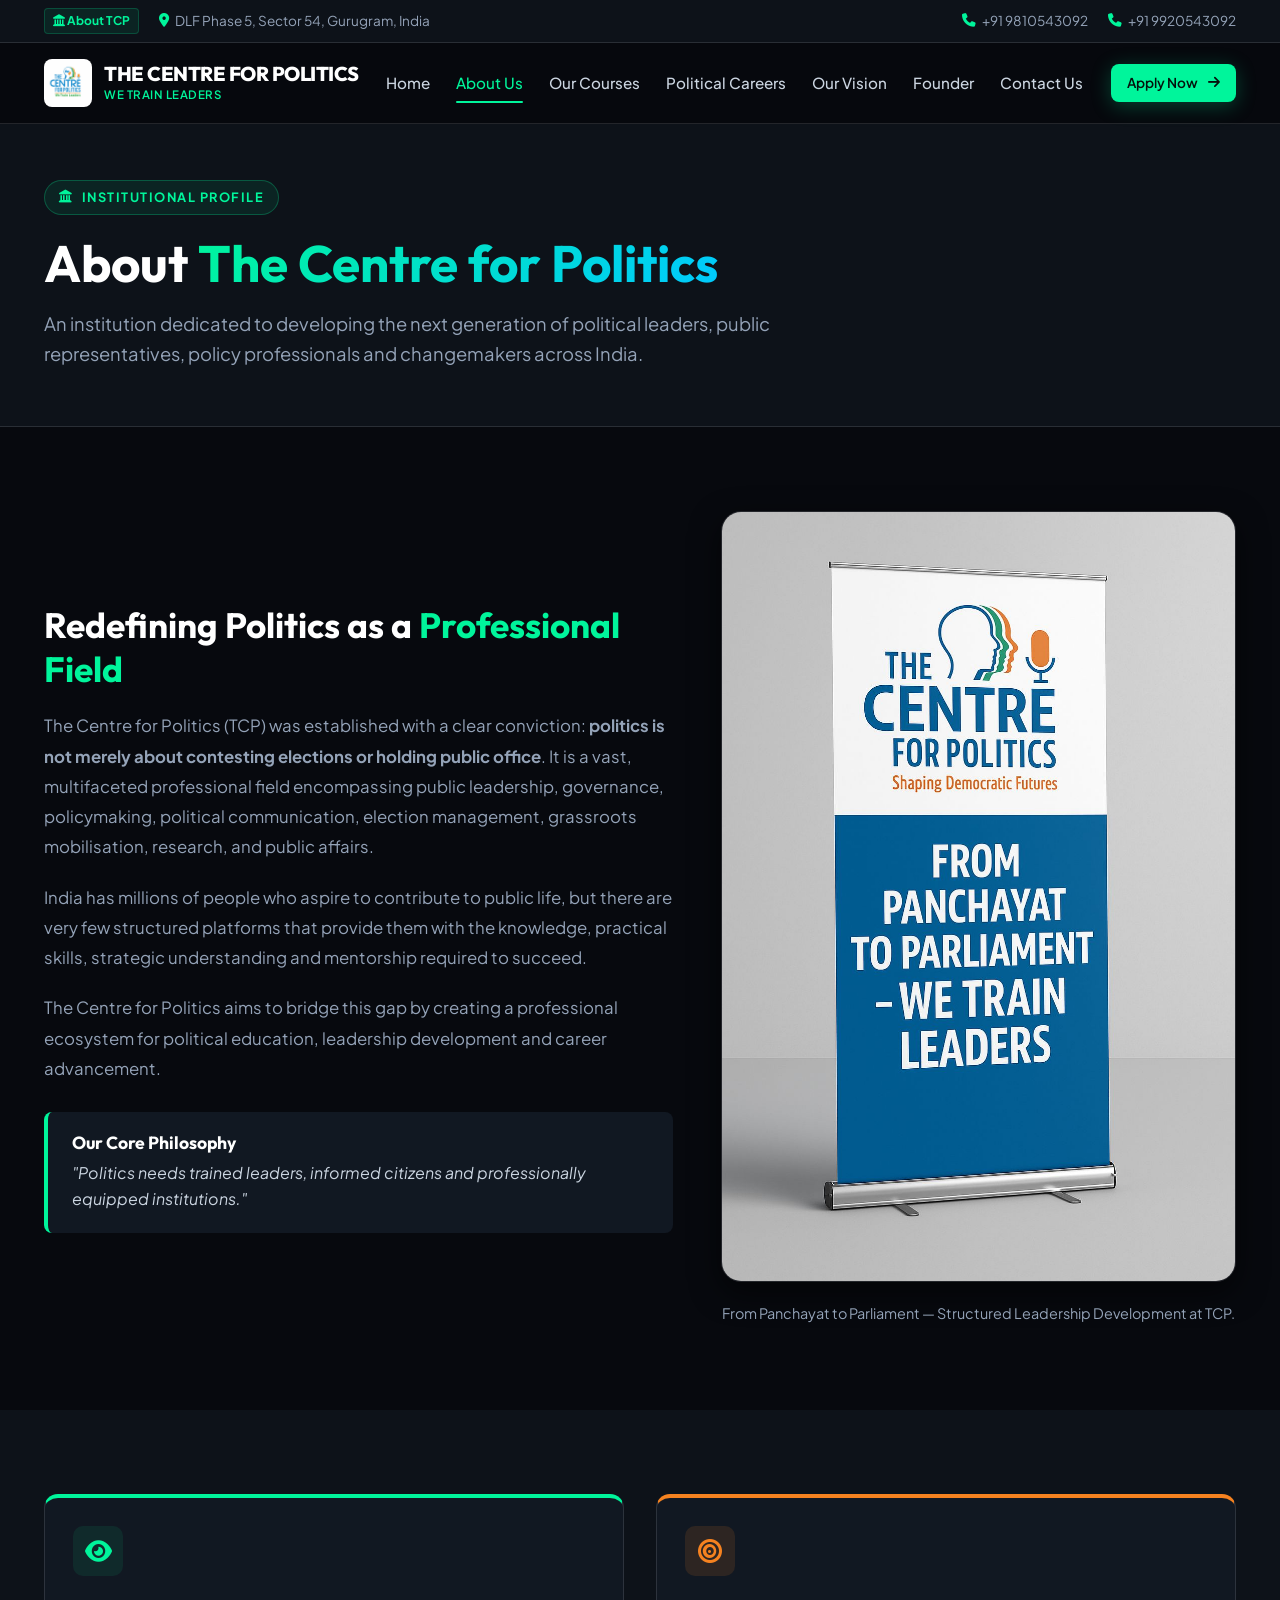
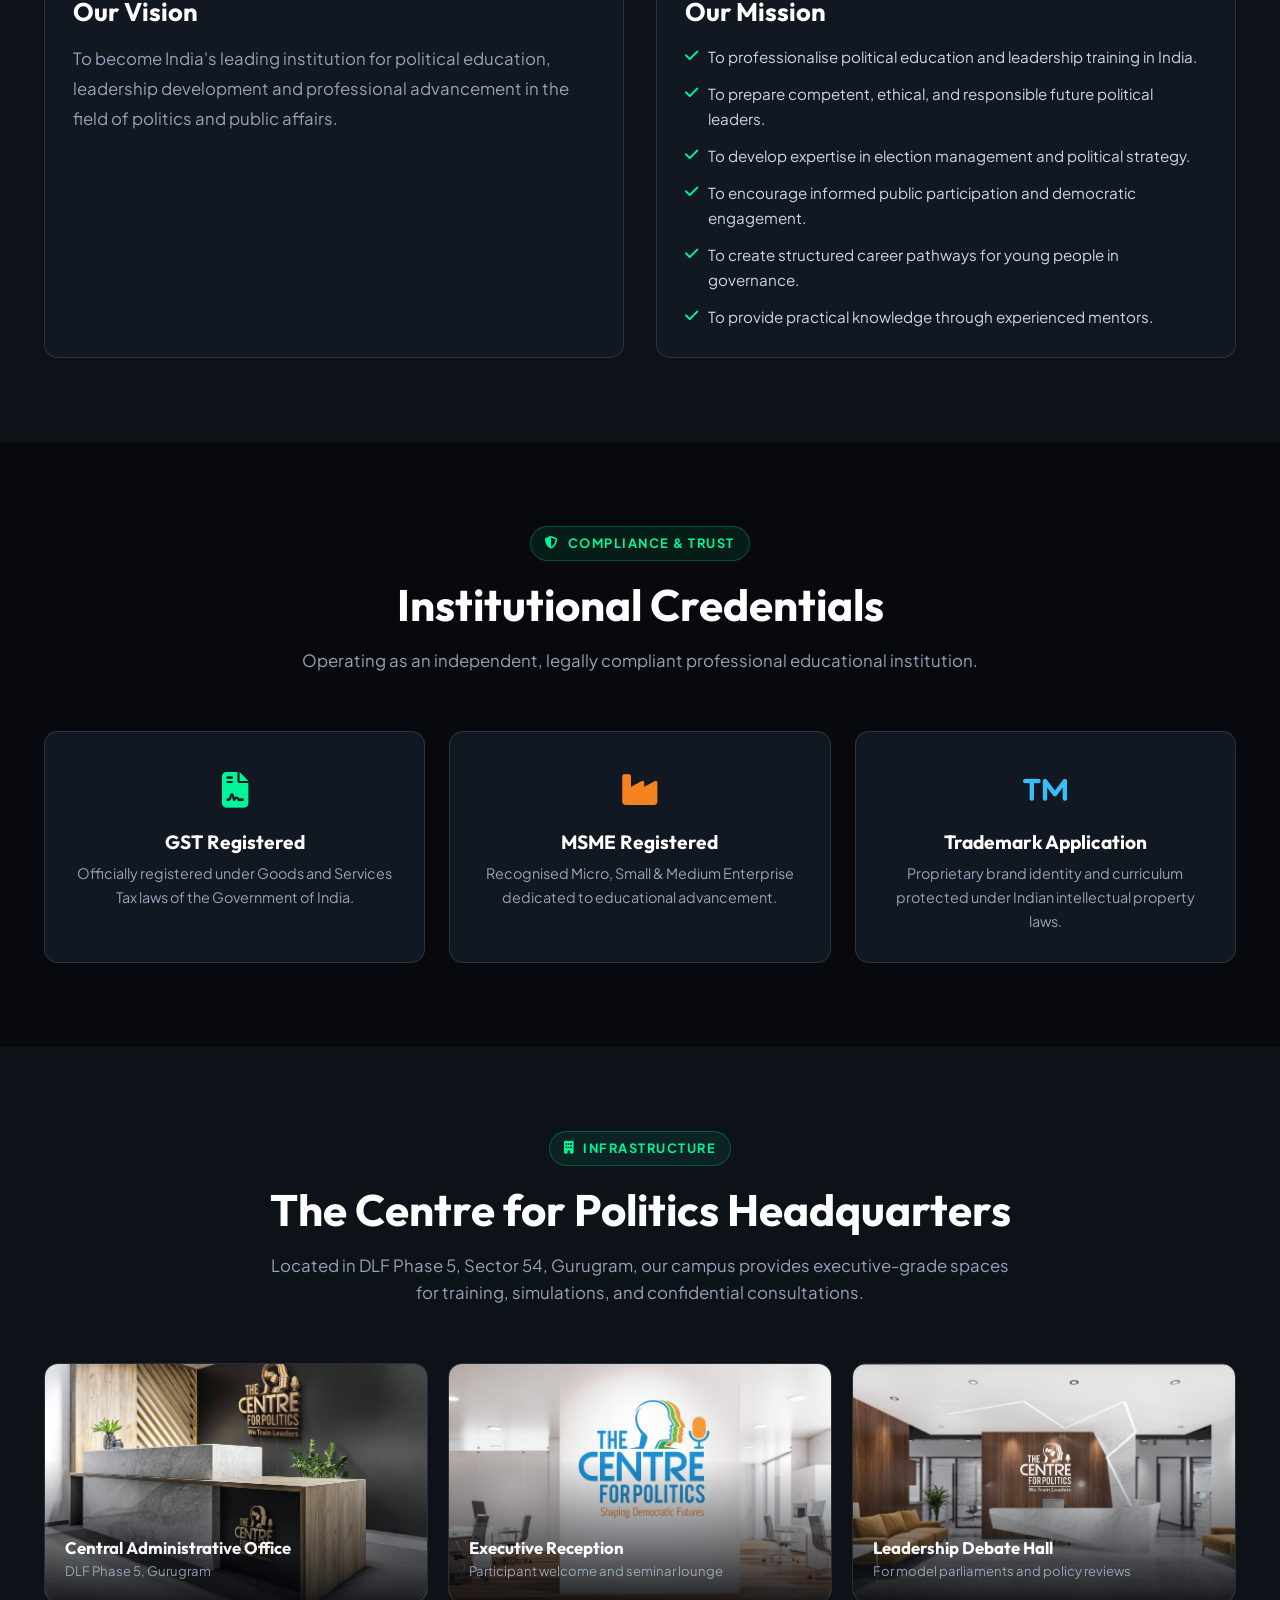
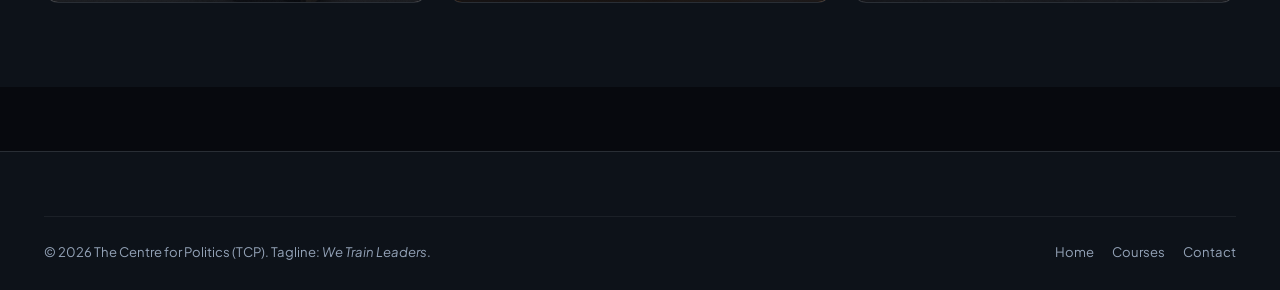
==== commit 5a5b69e4: "responsive" ====
--- a/about.html
+++ b/about.html
@@ -100,7 +100,7 @@
     <!-- Section: Core Narrative -->
     <section class="section-py">
       <div class="container">
-        <div style="display: grid; grid-template-columns: 1.1fr 0.9fr; gap: 54px; align-items: center;">
+        <div class="intro-grid">
           <div>
             <h2 style="font-size: 2.2rem; margin-bottom: 20px;">Redefining Politics as a <span class="aurora-text">Professional Field</span></h2>
             <p style="color: var(--ice-muted); font-size: 1.05rem; line-height: 1.8; margin-bottom: 20px;">
@@ -135,7 +135,7 @@
     <!-- Section: Vision & Mission Statement -->
     <section class="section-py bg-dark-1">
       <div class="container">
-        <div style="display: grid; grid-template-columns: 1fr 1fr; gap: 36px;">
+        <div class="two-col-grid">
           <div class="tcp-card" style="border-top: 4px solid var(--aurora-green);">
             <div style="width: 50px; height: 50px; border-radius: 10px; background: var(--aurora-subtle-bg); color: var(--aurora-green); display: flex; align-items: center; justify-content: center; font-size: 1.5rem; margin-bottom: 20px;">
               <i class="fas fa-eye"></i>
--- a/assets/css/style.css
+++ b/assets/css/style.css
@@ -2,6 +2,7 @@
    THE CENTRE FOR POLITICS (TCP) - Official Stylesheet
    Theme: Black, Ice White, Aurora Green
    Tagline: We Train Leaders | From Panchayat to Parliament
+   Fully Mobile-First & Ultra-Responsive Edition
    ========================================================================== */
 
 :root {
@@ -46,11 +47,12 @@
   --radius-full: 9999px;
 }
 
-/* Base Reset */
+/* Base Reset & Mobile Viewport Protection */
 *, *::before, *::after {
   box-sizing: border-box;
   margin: 0;
   padding: 0;
+  -webkit-tap-highlight-color: transparent;
 }
 
 html {
@@ -58,6 +60,8 @@
   font-size: 16px;
   background-color: var(--bg-black);
   color: var(--ice-white);
+  overflow-x: hidden;
+  width: 100%;
 }
 
 body {
@@ -66,13 +70,17 @@
   color: var(--ice-white);
   line-height: 1.65;
   overflow-x: hidden;
+  width: 100%;
+  position: relative;
   -webkit-font-smoothing: antialiased;
+  padding-bottom: env(safe-area-inset-bottom, 0px);
 }
 
 a {
   color: inherit;
   text-decoration: none;
   transition: var(--transition);
+  touch-action: manipulation;
 }
 
 img {
@@ -87,12 +95,12 @@
 
 button, input, select, textarea {
   font-family: inherit;
-  font-size: inherit;
+  font-size: 16px; /* Prevents auto-zoom on iOS Safari */
   outline: none;
   border: none;
 }
 
-/* Container */
+/* Container with Safe Area Insets */
 .container {
   width: 100%;
   max-width: 1240px;
@@ -116,6 +124,7 @@
   color: var(--ice-white-pure);
   font-weight: 700;
   line-height: 1.25;
+  word-wrap: break-word;
 }
 
 .gradient-text {
@@ -143,6 +152,7 @@
   padding: 6px 14px;
   border-radius: var(--radius-full);
   margin-bottom: 16px;
+  max-width: 100%;
 }
 
 .section-header {
@@ -157,13 +167,14 @@
 }
 
 .section-title {
-  font-size: clamp(2rem, 3.5vw, 2.75rem);
+  font-size: clamp(1.85rem, 4vw, 2.75rem);
   margin-bottom: 16px;
 }
 
 .section-subtitle {
   color: var(--ice-muted);
-  font-size: 1.1rem;
+  font-size: 1.05rem;
+  line-height: 1.6;
 }
 
 /* Buttons */
@@ -173,12 +184,13 @@
   justify-content: center;
   gap: 10px;
   font-weight: 600;
-  padding: 14px 28px;
+  padding: 13px 26px;
   border-radius: var(--radius-md);
   cursor: pointer;
   transition: var(--transition);
   font-size: 0.95rem;
   white-space: nowrap;
+  min-height: 46px; /* Accessible touch target */
 }
 
 .btn-primary {
@@ -187,7 +199,7 @@
   box-shadow: 0 4px 20px var(--aurora-glow);
 }
 
-.btn-primary:hover {
+.btn-primary:hover, .btn-primary:active {
   background: var(--aurora-hover);
   transform: translateY(-2px);
   box-shadow: 0 8px 30px rgba(0, 245, 155, 0.45);
@@ -199,7 +211,7 @@
   border: 1px solid var(--ice-border);
 }
 
-.btn-outline:hover {
+.btn-outline:hover, .btn-outline:active {
   border-color: var(--aurora-green);
   color: var(--aurora-green);
   background: var(--aurora-subtle-bg);
@@ -218,14 +230,16 @@
 }
 
 .btn-sm {
-  padding: 8px 18px;
+  padding: 8px 16px;
   font-size: 0.85rem;
   border-radius: var(--radius-sm);
+  min-height: 38px;
 }
 
 .btn-lg {
-  padding: 16px 36px;
+  padding: 15px 32px;
   font-size: 1.05rem;
+  min-height: 52px;
 }
 
 /* Top Announcement Bar */
@@ -276,7 +290,7 @@
   position: sticky;
   top: 0;
   z-index: 1000;
-  background: rgba(7, 9, 14, 0.88);
+  background: rgba(7, 9, 14, 0.92);
   backdrop-filter: blur(16px);
   -webkit-backdrop-filter: blur(16px);
   border-bottom: 1px solid var(--ice-border);
@@ -287,38 +301,46 @@
   display: flex;
   align-items: center;
   justify-content: space-between;
-  height: 84px;
+  height: 80px;
+  gap: 12px;
 }
 
 .brand-logo {
   display: flex;
   align-items: center;
-  gap: 14px;
+  gap: 12px;
+  flex-shrink: 1;
+  min-width: 0;
 }
 
 .brand-logo img {
-  height: 54px;
+  height: 48px;
   width: auto;
   border-radius: 8px;
   object-fit: contain;
+  flex-shrink: 0;
 }
 
 .brand-text {
   display: flex;
   flex-direction: column;
+  min-width: 0;
 }
 
 .brand-name {
   font-family: var(--font-heading);
-  font-size: 1.25rem;
+  font-size: clamp(0.95rem, 3.5vw, 1.25rem);
   font-weight: 800;
   letter-spacing: -0.5px;
   color: var(--ice-white-pure);
-  line-height: 1.1;
+  line-height: 1.15;
+  white-space: nowrap;
+  overflow: hidden;
+  text-overflow: ellipsis;
 }
 
 .brand-tagline {
-  font-size: 0.75rem;
+  font-size: 0.72rem;
   color: var(--aurora-green);
   font-weight: 600;
   letter-spacing: 0.5px;
@@ -328,7 +350,7 @@
 .nav-menu {
   display: flex;
   align-items: center;
-  gap: 28px;
+  gap: 26px;
 }
 
 .nav-link {
@@ -357,16 +379,29 @@
 .nav-cta-group {
   display: flex;
   align-items: center;
-  gap: 14px;
+  gap: 12px;
+  flex-shrink: 0;
 }
 
 .mobile-toggle {
   display: none;
-  background: transparent;
+  background: rgba(255, 255, 255, 0.05);
+  border: 1px solid var(--ice-border);
   color: var(--ice-white);
-  font-size: 1.5rem;
+  font-size: 1.3rem;
   cursor: pointer;
-  padding: 8px;
+  width: 44px;
+  height: 44px;
+  border-radius: var(--radius-sm);
+  align-items: center;
+  justify-content: center;
+  transition: var(--transition);
+}
+
+.mobile-toggle:active {
+  background: var(--aurora-subtle-bg);
+  color: var(--aurora-green);
+  border-color: var(--aurora-green);
 }
 
 /* Mobile Menu Drawer */
@@ -375,16 +410,19 @@
   top: 0;
   right: -100%;
   width: 85%;
-  max-width: 380px;
+  max-width: 360px;
   height: 100vh;
-  background: var(--bg-dark-1);
-  border-left: 1px solid var(--ice-border);
+  height: 100dvh;
+  background: #0b0f16;
+  border-left: 1px solid rgba(0, 245, 155, 0.25);
   z-index: 2000;
-  padding: 32px 24px;
+  padding: 24px 20px;
+  padding-bottom: max(24px, env(safe-area-inset-bottom));
   display: flex;
   flex-direction: column;
   transition: right 0.35s cubic-bezier(0.16, 1, 0.3, 1);
   overflow-y: auto;
+  box-shadow: -10px 0 40px rgba(0, 0, 0, 0.85);
 }
 
 .mobile-menu-drawer.open {
@@ -395,36 +433,60 @@
   display: flex;
   justify-content: space-between;
   align-items: center;
-  margin-bottom: 32px;
+  margin-bottom: 24px;
   padding-bottom: 16px;
   border-bottom: 1px solid var(--ice-border);
 }
 
 .mobile-drawer-close {
-  background: transparent;
+  background: rgba(255, 255, 255, 0.08);
+  border: 1px solid var(--ice-border);
   color: var(--ice-white);
-  font-size: 1.6rem;
+  font-size: 1.2rem;
   cursor: pointer;
+  width: 40px;
+  height: 40px;
+  border-radius: 50%;
+  display: flex;
+  align-items: center;
+  justify-content: center;
 }
 
 .mobile-nav-links {
   display: flex;
   flex-direction: column;
-  gap: 18px;
-  margin-bottom: 32px;
+  gap: 12px;
+  margin-bottom: 24px;
 }
 
 .mobile-nav-link {
-  font-size: 1.1rem;
+  font-size: 1.05rem;
   font-weight: 600;
   color: var(--ice-white);
-  padding: 8px 0;
-  border-bottom: 1px solid rgba(255, 255, 255, 0.05);
-}
-
-.mobile-nav-link.active, .mobile-nav-link:hover {
-  color: var(--aurora-green);
-  padding-left: 8px;
+  padding: 12px 14px;
+  border-radius: var(--radius-sm);
+  background: rgba(255, 255, 255, 0.02);
+  border: 1px solid rgba(255, 255, 255, 0.04);
+  display: flex;
+  align-items: center;
+  justify-content: space-between;
+  transition: var(--transition);
+}
+
+.mobile-nav-link::after {
+  content: '›';
+  font-size: 1.2rem;
+  color: var(--ice-muted);
+}
+
+.mobile-nav-link.active, .mobile-nav-link:hover, .mobile-nav-link:active {
+  color: var(--aurora-green);
+  background: var(--aurora-subtle-bg);
+  border-color: rgba(0, 245, 155, 0.3);
+}
+
+.mobile-nav-link.active::after {
+  color: var(--aurora-green);
 }
 
 .menu-overlay {
@@ -433,7 +495,10 @@
   left: 0;
   width: 100vw;
   height: 100vh;
-  background: rgba(0, 0, 0, 0.7);
+  height: 100dvh;
+  background: rgba(0, 0, 0, 0.75);
+  backdrop-filter: blur(4px);
+  -webkit-backdrop-filter: blur(4px);
   z-index: 1999;
   opacity: 0;
   visibility: hidden;
@@ -448,10 +513,10 @@
 /* Hero Section */
 .hero-section {
   position: relative;
-  min-height: 85vh;
-  display: flex;
-  align-items: center;
-  padding: 90px 0 80px 0;
+  min-height: 80vh;
+  display: flex;
+  align-items: center;
+  padding: 72px 0 64px 0;
   overflow: hidden;
   background: radial-gradient(circle at 80% 20%, rgba(0, 245, 155, 0.08) 0%, transparent 50%),
               radial-gradient(circle at 20% 80%, rgba(2, 132, 199, 0.08) 0%, transparent 40%),
@@ -462,7 +527,7 @@
   display: grid;
   grid-template-columns: 1.15fr 0.85fr;
   align-items: center;
-  gap: 60px;
+  gap: 50px;
   position: relative;
   z-index: 2;
 }
@@ -482,50 +547,50 @@
   border-radius: var(--radius-full);
   font-size: 0.85rem;
   font-weight: 700;
-  margin-bottom: 24px;
+  margin-bottom: 20px;
 }
 
 .hero-title {
-  font-size: clamp(2.5rem, 4.5vw, 3.8rem);
+  font-size: clamp(2.1rem, 4.5vw, 3.8rem);
   font-weight: 900;
   letter-spacing: -1px;
   line-height: 1.12;
-  margin-bottom: 20px;
+  margin-bottom: 18px;
 }
 
 .hero-subtitle {
-  font-size: 1.25rem;
+  font-size: clamp(1.05rem, 2vw, 1.25rem);
   color: var(--aurora-green);
   font-weight: 600;
-  margin-bottom: 16px;
+  margin-bottom: 14px;
 }
 
 .hero-desc {
-  font-size: 1.1rem;
-  color: var(--ice-muted);
-  line-height: 1.7;
+  font-size: 1.05rem;
+  color: var(--ice-muted);
+  line-height: 1.65;
+  margin-bottom: 32px;
+}
+
+.hero-actions {
+  display: flex;
+  align-items: center;
+  gap: 16px;
+  flex-wrap: wrap;
   margin-bottom: 36px;
-}
-
-.hero-actions {
-  display: flex;
-  align-items: center;
-  gap: 18px;
-  flex-wrap: wrap;
-  margin-bottom: 40px;
 }
 
 .hero-stats {
   display: grid;
   grid-template-columns: repeat(3, 1fr);
-  gap: 24px;
-  padding-top: 32px;
+  gap: 20px;
+  padding-top: 28px;
   border-top: 1px solid var(--ice-border);
 }
 
 .hero-stat-number {
   font-family: var(--font-heading);
-  font-size: 1.9rem;
+  font-size: 1.8rem;
   font-weight: 800;
   color: var(--ice-white-pure);
 }
@@ -541,34 +606,31 @@
 
 .hero-media-wrapper {
   position: relative;
+  width: 100%;
 }
 
 .hero-image-card {
   position: relative;
   border-radius: var(--radius-lg);
   overflow: hidden;
-  box-shadow: var(--shadow-md), 0 0 40px rgba(0, 245, 155, 0.15);
+  box-shadow: var(--shadow-md), 0 0 35px rgba(0, 245, 155, 0.15);
   border: 1px solid var(--ice-border);
 }
 
 .hero-image-card img {
   width: 100%;
-  height: 480px;
+  height: 440px;
   object-fit: cover;
   transition: transform 0.5s ease;
 }
 
-.hero-image-card:hover img {
-  transform: scale(1.03);
-}
-
 .hero-floating-badge {
   position: absolute;
-  bottom: -20px;
-  left: -20px;
-  background: var(--bg-dark-1);
-  border: 1px solid var(--ice-border);
-  padding: 16px 22px;
+  bottom: -16px;
+  left: -16px;
+  background: #0f1621;
+  border: 1px solid rgba(0, 245, 155, 0.35);
+  padding: 14px 20px;
   border-radius: var(--radius-md);
   box-shadow: var(--shadow-md);
   display: flex;
@@ -578,16 +640,17 @@
 }
 
 .hero-floating-badge .icon-box {
-  width: 44px;
-  height: 44px;
+  width: 42px;
+  height: 42px;
   border-radius: var(--radius-sm);
   background: var(--aurora-subtle-bg);
   color: var(--aurora-green);
   display: flex;
   align-items: center;
   justify-content: center;
-  font-size: 1.3rem;
+  font-size: 1.25rem;
   border: 1px solid rgba(0, 245, 155, 0.3);
+  flex-shrink: 0;
 }
 
 .hero-floating-badge .text-box h5 {
@@ -596,17 +659,17 @@
 }
 
 .hero-floating-badge .text-box p {
-  font-size: 0.8rem;
-  color: var(--ice-muted);
-}
-
-/* Section Common Styling */
+  font-size: 0.78rem;
+  color: var(--ice-muted);
+}
+
+/* Common Section Spacers */
 .section-py {
-  padding: 96px 0;
+  padding: 84px 0;
 }
 
 .section-py-sm {
-  padding: 64px 0;
+  padding: 56px 0;
 }
 
 .bg-dark-1 {
@@ -622,24 +685,51 @@
   background: var(--bg-card);
   border: 1px solid var(--ice-border);
   border-radius: var(--radius-md);
-  padding: 32px;
+  padding: 28px;
   transition: var(--transition);
   position: relative;
   overflow: hidden;
 }
 
 .tcp-card:hover {
-  transform: translateY(-6px);
+  transform: translateY(-4px);
   border-color: var(--ice-border-hover);
   background: var(--bg-card-hover);
   box-shadow: var(--shadow-md), 0 0 25px rgba(0, 245, 155, 0.1);
+}
+
+/* Reusable Responsive Grid Utilities */
+.two-col-grid {
+  display: grid;
+  grid-template-columns: 1fr 1fr;
+  gap: 32px;
+}
+
+.profile-grid {
+  display: grid;
+  grid-template-columns: 0.8fr 1.2fr;
+  gap: 48px;
+  align-items: center;
+}
+
+.intro-grid {
+  display: grid;
+  grid-template-columns: 1.1fr 0.9fr;
+  gap: 48px;
+  align-items: center;
+}
+
+.audience-outcome-grid {
+  display: grid;
+  grid-template-columns: 1fr 1fr;
+  gap: 24px;
 }
 
 /* Course Cards */
 .courses-grid {
   display: grid;
   grid-template-columns: repeat(auto-fit, minmax(280px, 1fr));
-  gap: 28px;
+  gap: 24px;
 }
 
 .course-card {
@@ -654,7 +744,7 @@
 }
 
 .course-card:hover {
-  transform: translateY(-8px);
+  transform: translateY(-6px);
   border-color: var(--aurora-green);
   box-shadow: 0 16px 40px rgba(0, 0, 0, 0.6), 0 0 30px rgba(0, 245, 155, 0.2);
 }
@@ -666,11 +756,11 @@
 
 .course-card-badge {
   position: absolute;
-  top: 18px;
-  right: 18px;
+  top: 16px;
+  right: 16px;
   background: var(--aurora-green);
   color: #04120c;
-  font-size: 0.75rem;
+  font-size: 0.72rem;
   font-weight: 800;
   text-transform: uppercase;
   padding: 4px 10px;
@@ -680,32 +770,33 @@
 }
 
 .course-card-header {
-  padding: 28px 28px 16px 28px;
+  padding: 24px 24px 16px 24px;
   border-bottom: 1px solid rgba(255, 255, 255, 0.06);
 }
 
 .course-number {
-  font-size: 0.8rem;
+  font-size: 0.78rem;
   font-weight: 700;
   color: var(--aurora-green);
   text-transform: uppercase;
   letter-spacing: 1.5px;
-  margin-bottom: 8px;
+  margin-bottom: 6px;
 }
 
 .course-title {
-  font-size: 1.35rem;
+  font-size: 1.3rem;
   font-weight: 700;
   line-height: 1.3;
-  margin-bottom: 14px;
+  margin-bottom: 12px;
 }
 
 .course-meta {
   display: flex;
   align-items: center;
-  gap: 16px;
-  font-size: 0.85rem;
-  color: var(--ice-muted);
+  gap: 14px;
+  font-size: 0.82rem;
+  color: var(--ice-muted);
+  flex-wrap: wrap;
 }
 
 .course-meta-item {
@@ -715,42 +806,43 @@
 }
 
 .course-card-body {
-  padding: 24px 28px;
+  padding: 22px 24px;
   flex: 1;
   display: flex;
   flex-direction: column;
 }
 
 .course-desc {
-  font-size: 0.95rem;
+  font-size: 0.92rem;
   color: var(--ice-muted);
   line-height: 1.6;
+  margin-bottom: 18px;
+}
+
+.course-highlights-list {
+  display: flex;
+  flex-direction: column;
+  gap: 9px;
   margin-bottom: 20px;
-}
-
-.course-highlights-list {
-  display: flex;
-  flex-direction: column;
-  gap: 10px;
-  margin-bottom: 24px;
 }
 
 .course-highlights-list li {
   display: flex;
   align-items: flex-start;
   gap: 10px;
-  font-size: 0.88rem;
+  font-size: 0.86rem;
   color: var(--ice-subtle);
 }
 
 .course-highlights-list li i {
   color: var(--aurora-green);
   margin-top: 3px;
-  font-size: 0.85rem;
+  font-size: 0.82rem;
+  flex-shrink: 0;
 }
 
 .course-card-footer {
-  padding: 20px 28px 28px 28px;
+  padding: 18px 24px 24px 24px;
   border-top: 1px solid rgba(255, 255, 255, 0.06);
   background: rgba(0, 0, 0, 0.2);
   margin-top: auto;
@@ -760,11 +852,11 @@
   display: flex;
   align-items: baseline;
   justify-content: space-between;
-  margin-bottom: 18px;
+  margin-bottom: 16px;
 }
 
 .course-fee-label {
-  font-size: 0.8rem;
+  font-size: 0.78rem;
   color: var(--ice-muted);
   text-transform: uppercase;
   letter-spacing: 1px;
@@ -772,7 +864,7 @@
 
 .course-fee-amount {
   font-family: var(--font-heading);
-  font-size: 1.65rem;
+  font-size: 1.6rem;
   font-weight: 800;
   color: var(--ice-white-pure);
 }
@@ -783,72 +875,72 @@
   gap: 10px;
 }
 
-/* Differentiators / Why Us Grid */
+/* Features Grid */
 .features-grid {
   display: grid;
-  grid-template-columns: repeat(auto-fit, minmax(320px, 1fr));
-  gap: 28px;
+  grid-template-columns: repeat(auto-fit, minmax(280px, 1fr));
+  gap: 24px;
 }
 
 .feature-box {
   background: var(--bg-card);
   border: 1px solid var(--ice-border);
   border-radius: var(--radius-md);
-  padding: 36px 30px;
+  padding: 30px 24px;
   transition: var(--transition);
   position: relative;
 }
 
 .feature-box:hover {
   border-color: var(--aurora-green);
-  transform: translateY(-6px);
+  transform: translateY(-4px);
   box-shadow: var(--shadow-md), 0 0 25px rgba(0, 245, 155, 0.12);
 }
 
 .feature-icon-wrapper {
-  width: 64px;
-  height: 64px;
+  width: 58px;
+  height: 58px;
   border-radius: var(--radius-md);
   background: rgba(0, 245, 155, 0.1);
   border: 1px solid rgba(0, 245, 155, 0.25);
   display: flex;
   align-items: center;
   justify-content: center;
-  font-size: 1.6rem;
-  color: var(--aurora-green);
-  margin-bottom: 24px;
+  font-size: 1.5rem;
+  color: var(--aurora-green);
+  margin-bottom: 20px;
   transition: var(--transition);
 }
 
 .feature-box:hover .feature-icon-wrapper {
   background: var(--aurora-green);
   color: #04120c;
-  transform: scale(1.08);
+  transform: scale(1.06);
 }
 
 .feature-title {
-  font-size: 1.25rem;
-  margin-bottom: 12px;
+  font-size: 1.2rem;
+  margin-bottom: 10px;
 }
 
 .feature-text {
   color: var(--ice-muted);
-  font-size: 0.95rem;
+  font-size: 0.92rem;
   line-height: 1.6;
 }
 
 /* 10 Core Areas Grid */
 .domains-grid {
   display: grid;
-  grid-template-columns: repeat(auto-fit, minmax(230px, 1fr));
-  gap: 20px;
+  grid-template-columns: repeat(auto-fit, minmax(220px, 1fr));
+  gap: 18px;
 }
 
 .domain-card {
   background: var(--bg-dark-1);
   border: 1px solid var(--ice-border);
   border-radius: var(--radius-md);
-  padding: 24px 20px;
+  padding: 22px 18px;
   display: flex;
   flex-direction: column;
   transition: var(--transition);
@@ -857,25 +949,25 @@
 .domain-card:hover {
   background: var(--bg-card);
   border-color: var(--aurora-green);
-  transform: translateY(-4px);
+  transform: translateY(-3px);
 }
 
 .domain-index {
-  font-size: 0.8rem;
+  font-size: 0.78rem;
   font-weight: 800;
   color: var(--aurora-green);
-  margin-bottom: 12px;
+  margin-bottom: 10px;
 }
 
 .domain-name {
-  font-size: 1.05rem;
+  font-size: 1rem;
   font-weight: 700;
-  margin-bottom: 8px;
+  margin-bottom: 6px;
   color: var(--ice-white-pure);
 }
 
 .domain-desc {
-  font-size: 0.85rem;
+  font-size: 0.84rem;
   color: var(--ice-muted);
   line-height: 1.5;
 }
@@ -883,30 +975,30 @@
 /* Career Pathways Grid */
 .careers-grid {
   display: grid;
-  grid-template-columns: repeat(auto-fit, minmax(320px, 1fr));
-  gap: 24px;
+  grid-template-columns: repeat(auto-fit, minmax(280px, 1fr));
+  gap: 20px;
 }
 
 .career-path-card {
   background: var(--bg-card);
   border: 1px solid var(--ice-border);
   border-radius: var(--radius-md);
-  padding: 28px;
-  display: flex;
-  gap: 20px;
+  padding: 24px;
+  display: flex;
+  gap: 18px;
   transition: var(--transition);
 }
 
 .career-path-card:hover {
   border-color: var(--ice-border-hover);
-  transform: translateY(-4px);
+  transform: translateY(-3px);
   box-shadow: var(--shadow-sm);
 }
 
 .career-icon-box {
   flex-shrink: 0;
-  width: 48px;
-  height: 48px;
+  width: 44px;
+  height: 44px;
   background: rgba(2, 132, 199, 0.12);
   border: 1px solid rgba(2, 132, 199, 0.3);
   color: #38bdf8;
@@ -914,56 +1006,57 @@
   display: flex;
   align-items: center;
   justify-content: center;
-  font-size: 1.3rem;
+  font-size: 1.25rem;
 }
 
 .career-info h4 {
-  font-size: 1.15rem;
-  margin-bottom: 8px;
+  font-size: 1.1rem;
+  margin-bottom: 6px;
 }
 
 .career-info p {
-  font-size: 0.9rem;
+  font-size: 0.88rem;
   color: var(--ice-muted);
   line-height: 1.5;
 }
 
-/* Audience Grid - Who Should Join */
+/* Audience Grid */
 .audience-grid {
   display: grid;
-  grid-template-columns: repeat(auto-fit, minmax(220px, 1fr));
-  gap: 16px;
+  grid-template-columns: repeat(auto-fit, minmax(200px, 1fr));
+  gap: 14px;
 }
 
 .audience-pill {
   background: var(--bg-card);
   border: 1px solid var(--ice-border);
-  padding: 16px 20px;
+  padding: 14px 18px;
   border-radius: var(--radius-md);
   display: flex;
   align-items: center;
   gap: 12px;
   font-weight: 600;
-  font-size: 0.95rem;
+  font-size: 0.9rem;
   transition: var(--transition);
 }
 
 .audience-pill i {
   color: var(--aurora-green);
-  font-size: 1.1rem;
+  font-size: 1rem;
+  flex-shrink: 0;
 }
 
 .audience-pill:hover {
   border-color: var(--aurora-green);
   background: var(--bg-card-hover);
-  transform: translateY(-3px);
-}
-
-/* Gallery & Institutional Facilities */
+  transform: translateY(-2px);
+}
+
+/* Gallery & Facilities */
 .gallery-grid {
   display: grid;
-  grid-template-columns: repeat(auto-fit, minmax(320px, 1fr));
-  gap: 24px;
+  grid-template-columns: repeat(auto-fit, minmax(280px, 1fr));
+  gap: 20px;
 }
 
 .gallery-item {
@@ -982,7 +1075,7 @@
 }
 
 .gallery-item:hover img {
-  transform: scale(1.08);
+  transform: scale(1.05);
 }
 
 .gallery-overlay {
@@ -992,29 +1085,29 @@
   display: flex;
   flex-direction: column;
   justify-content: flex-end;
-  padding: 24px;
-  opacity: 0.9;
+  padding: 20px;
+  opacity: 0.95;
   transition: var(--transition);
 }
 
 .gallery-overlay h4 {
-  font-size: 1.1rem;
-  margin-bottom: 4px;
+  font-size: 1.05rem;
+  margin-bottom: 2px;
 }
 
 .gallery-overlay p {
-  font-size: 0.85rem;
-  color: var(--ice-muted);
-}
-
-/* Call to Action Banner */
+  font-size: 0.82rem;
+  color: var(--ice-muted);
+}
+
+/* CTA Banner */
 .cta-banner {
   background: radial-gradient(circle at 100% 50%, rgba(0, 245, 155, 0.15) 0%, transparent 50%),
               radial-gradient(circle at 0% 50%, rgba(2, 132, 199, 0.15) 0%, transparent 50%),
               var(--bg-dark-1);
   border: 1px solid var(--ice-border);
   border-radius: var(--radius-lg);
-  padding: 64px 48px;
+  padding: 56px 36px;
   text-align: center;
   position: relative;
   overflow: hidden;
@@ -1029,73 +1122,69 @@
 }
 
 .cta-title {
-  font-size: clamp(2rem, 3.5vw, 2.75rem);
+  font-size: clamp(1.85rem, 3.5vw, 2.6rem);
   font-weight: 800;
-  margin-bottom: 18px;
+  margin-bottom: 16px;
 }
 
 .cta-desc {
-  font-size: 1.15rem;
-  color: var(--ice-muted);
-  margin-bottom: 32px;
+  font-size: 1.05rem;
+  color: var(--ice-muted);
+  margin-bottom: 28px;
 }
 
 .cta-buttons {
   display: flex;
   justify-content: center;
-  gap: 16px;
+  gap: 14px;
   flex-wrap: wrap;
 }
 
-/* Contact & Info Grid */
+/* Contact Grid */
 .contact-grid {
   display: grid;
   grid-template-columns: 1fr 1fr;
-  gap: 48px;
+  gap: 40px;
 }
 
 .contact-card-list {
   display: flex;
   flex-direction: column;
-  gap: 20px;
-  margin-bottom: 36px;
+  gap: 16px;
+  margin-bottom: 28px;
 }
 
 .contact-info-card {
   display: flex;
-  gap: 18px;
+  gap: 16px;
   background: var(--bg-card);
   border: 1px solid var(--ice-border);
-  padding: 24px;
+  padding: 20px;
   border-radius: var(--radius-md);
 }
 
 .contact-info-card .icon {
-  width: 50px;
-  height: 50px;
+  width: 46px;
+  height: 46px;
   border-radius: var(--radius-sm);
   background: var(--aurora-subtle-bg);
   color: var(--aurora-green);
   display: flex;
   align-items: center;
   justify-content: center;
-  font-size: 1.4rem;
+  font-size: 1.3rem;
   flex-shrink: 0;
   border: 1px solid rgba(0, 245, 155, 0.25);
 }
 
 .contact-info-card h4 {
-  font-size: 1.05rem;
+  font-size: 1rem;
   margin-bottom: 4px;
 }
 
 .contact-info-card p, .contact-info-card a {
-  font-size: 0.95rem;
-  color: var(--ice-muted);
-}
-
-.contact-info-card a:hover {
-  color: var(--aurora-green);
+  font-size: 0.9rem;
+  color: var(--ice-muted);
 }
 
 /* Form Styles */
@@ -1103,30 +1192,30 @@
   background: var(--bg-card);
   border: 1px solid var(--ice-border);
   border-radius: var(--radius-lg);
-  padding: 40px;
+  padding: 36px 30px;
   box-shadow: var(--shadow-md);
 }
 
 .form-group {
-  margin-bottom: 20px;
+  margin-bottom: 18px;
 }
 
 .form-label {
   display: block;
-  font-size: 0.9rem;
+  font-size: 0.88rem;
   font-weight: 600;
-  margin-bottom: 8px;
+  margin-bottom: 6px;
   color: var(--ice-white-pure);
 }
 
 .form-control {
   width: 100%;
-  padding: 14px 18px;
+  padding: 13px 16px;
   background: var(--bg-dark-1);
   border: 1px solid var(--ice-border);
   border-radius: var(--radius-sm);
   color: var(--ice-white-pure);
-  font-size: 0.95rem;
+  font-size: 16px; /* iOS no-zoom */
   transition: var(--transition);
 }
 
@@ -1139,13 +1228,13 @@
 .form-row {
   display: grid;
   grid-template-columns: 1fr 1fr;
-  gap: 18px;
-}
-
-/* Map Frame */
+  gap: 16px;
+}
+
+/* Map */
 .map-container {
   width: 100%;
-  height: 380px;
+  height: 340px;
   border-radius: var(--radius-lg);
   overflow: hidden;
   border: 1px solid var(--ice-border);
@@ -1158,45 +1247,40 @@
   filter: invert(90%) hue-rotate(180deg) contrast(90%);
 }
 
-/* Testimonials Carousel / Grid */
+/* Testimonials */
 .testimonials-grid {
   display: grid;
-  grid-template-columns: repeat(auto-fit, minmax(320px, 1fr));
-  gap: 28px;
+  grid-template-columns: repeat(auto-fit, minmax(280px, 1fr));
+  gap: 24px;
 }
 
 .testimonial-card {
   background: var(--bg-card);
   border: 1px solid var(--ice-border);
   border-radius: var(--radius-md);
-  padding: 32px;
+  padding: 28px;
   display: flex;
   flex-direction: column;
   justify-content: space-between;
 }
 
-.testimonial-card:hover {
-  border-color: var(--ice-border-hover);
-}
-
 .testi-quote {
-  font-size: 1rem;
+  font-size: 0.95rem;
   color: var(--ice-subtle);
   line-height: 1.6;
-  margin-bottom: 24px;
+  margin-bottom: 20px;
   font-style: italic;
-  position: relative;
 }
 
 .testi-user {
   display: flex;
   align-items: center;
-  gap: 16px;
+  gap: 14px;
 }
 
 .testi-avatar {
-  width: 50px;
-  height: 50px;
+  width: 44px;
+  height: 44px;
   border-radius: 50%;
   background: var(--bg-dark-2);
   border: 2px solid var(--aurora-green);
@@ -1205,24 +1289,25 @@
   justify-content: center;
   font-weight: 700;
   color: var(--aurora-green);
-  font-size: 1.1rem;
+  font-size: 1rem;
+  flex-shrink: 0;
 }
 
 .testi-info h5 {
-  font-size: 1rem;
+  font-size: 0.95rem;
   margin-bottom: 2px;
 }
 
 .testi-info p {
-  font-size: 0.8rem;
-  color: var(--ice-muted);
-}
-
-/* Blog / News Grid */
+  font-size: 0.78rem;
+  color: var(--ice-muted);
+}
+
+/* News / Blog Grid */
 .news-grid {
   display: grid;
-  grid-template-columns: repeat(auto-fit, minmax(320px, 1fr));
-  gap: 28px;
+  grid-template-columns: repeat(auto-fit, minmax(280px, 1fr));
+  gap: 24px;
 }
 
 .news-card {
@@ -1235,11 +1320,11 @@
 
 .news-card:hover {
   border-color: var(--ice-border-hover);
-  transform: translateY(-6px);
+  transform: translateY(-4px);
 }
 
 .news-image {
-  height: 200px;
+  height: 190px;
   overflow: hidden;
   position: relative;
 }
@@ -1251,117 +1336,61 @@
   transition: transform 0.4s ease;
 }
 
-.news-card:hover .news-image img {
-  transform: scale(1.06);
-}
-
 .news-badge {
   position: absolute;
-  top: 14px;
-  left: 14px;
+  top: 12px;
+  left: 12px;
   background: var(--bg-black);
   border: 1px solid var(--ice-border);
   color: var(--aurora-green);
-  font-size: 0.75rem;
+  font-size: 0.72rem;
   font-weight: 700;
-  padding: 4px 10px;
+  padding: 3px 8px;
   border-radius: var(--radius-full);
 }
 
 .news-content {
-  padding: 24px;
+  padding: 20px;
 }
 
 .news-date {
-  font-size: 0.8rem;
-  color: var(--ice-muted);
-  margin-bottom: 8px;
+  font-size: 0.78rem;
+  color: var(--ice-muted);
+  margin-bottom: 6px;
 }
 
 .news-title {
-  font-size: 1.15rem;
-  margin-bottom: 12px;
+  font-size: 1.1rem;
+  margin-bottom: 10px;
   line-height: 1.4;
 }
 
-.news-title a:hover {
-  color: var(--aurora-green);
-}
-
 .news-excerpt {
-  font-size: 0.9rem;
+  font-size: 0.88rem;
   color: var(--ice-muted);
   line-height: 1.5;
-  margin-bottom: 16px;
-}
-
-/* FAQ Accordion */
-.faq-list {
-  max-width: 840px;
-  margin: 0 auto;
-  display: flex;
-  flex-direction: column;
-  gap: 16px;
-}
-
-.faq-item {
+  margin-bottom: 14px;
+}
+
+/* Table Responsive Container */
+.table-responsive {
+  width: 100%;
+  overflow-x: auto;
+  -webkit-overflow-scrolling: touch;
+  border-radius: var(--radius-lg);
+  border: 1px solid var(--ice-border);
   background: var(--bg-card);
-  border: 1px solid var(--ice-border);
-  border-radius: var(--radius-md);
-  overflow: hidden;
-  transition: var(--transition);
-}
-
-.faq-item.active {
-  border-color: rgba(0, 245, 155, 0.35);
-}
-
-.faq-header {
-  padding: 22px 24px;
-  display: flex;
-  justify-content: space-between;
-  align-items: center;
-  cursor: pointer;
-  user-select: none;
-}
-
-.faq-question {
-  font-size: 1.05rem;
-  font-weight: 600;
-  color: var(--ice-white-pure);
-}
-
-.faq-icon {
-  font-size: 1.2rem;
-  color: var(--aurora-green);
-  transition: transform 0.3s ease;
-}
-
-.faq-item.active .faq-icon {
-  transform: rotate(180deg);
-}
-
-.faq-body {
-  max-height: 0;
-  overflow: hidden;
-  transition: max-height 0.3s cubic-bezier(0.16, 1, 0.3, 1);
-  padding: 0 24px;
-}
-
-.faq-item.active .faq-body {
-  max-height: 400px;
-  padding-bottom: 24px;
-}
-
-.faq-answer {
-  color: var(--ice-muted);
-  font-size: 0.95rem;
-  line-height: 1.6;
+}
+
+.table-responsive table {
+  width: 100%;
+  min-width: 650px;
+  border-collapse: collapse;
 }
 
 /* Detailed Course Page Styles */
 .course-hero {
-  padding: 80px 0 60px 0;
+  padding: 64px 0 48px 0;
   background: linear-gradient(180deg, var(--bg-dark-1) 0%, var(--bg-black) 100%);
   border-bottom: 1px solid var(--ice-border);
 }
@@ -1369,63 +1398,66 @@
 .course-hero-grid {
   display: grid;
   grid-template-columns: 1.3fr 0.7fr;
-  gap: 48px;
+  gap: 40px;
   align-items: flex-start;
 }
 
 .course-sticky-box {
   position: sticky;
-  top: 110px;
+  top: 100px;
   background: var(--bg-card);
   border: 1px solid var(--ice-border);
   border-radius: var(--radius-lg);
-  padding: 32px;
+  padding: 28px;
   box-shadow: var(--shadow-md);
 }
 
 .course-curriculum-list {
   display: flex;
   flex-direction: column;
-  gap: 14px;
-  margin: 24px 0;
+  gap: 12px;
+  margin: 20px 0;
 }
 
 .course-curriculum-item {
   display: flex;
-  align-items: center;
-  gap: 14px;
-  padding: 14px 18px;
+  align-items: flex-start;
+  gap: 12px;
+  padding: 14px 16px;
   background: var(--bg-dark-1);
   border: 1px solid var(--ice-border);
   border-radius: var(--radius-sm);
-  font-size: 0.95rem;
+  font-size: 0.92rem;
+  line-height: 1.5;
 }
 
 .course-curriculum-item i {
   color: var(--aurora-green);
+  margin-top: 4px;
+  flex-shrink: 0;
 }
 
 /* Footer */
 .site-footer {
   background: var(--bg-dark-1);
   border-top: 1px solid var(--ice-border);
-  padding-top: 80px;
-  padding-bottom: 32px;
-  margin-top: 80px;
+  padding-top: 64px;
+  padding-bottom: 28px;
+  margin-top: 64px;
 }
 
 .footer-top-grid {
   display: grid;
   grid-template-columns: 1.5fr 1fr 1fr 1.2fr;
-  gap: 48px;
-  margin-bottom: 60px;
+  gap: 36px;
+  margin-bottom: 48px;
 }
 
 .footer-brand p {
   color: var(--ice-muted);
-  font-size: 0.95rem;
+  font-size: 0.92rem;
   line-height: 1.6;
-  margin: 18px 0 24px 0;
+  margin: 16px 0 20px 0;
 }
 
 .footer-credentials {
@@ -1438,7 +1470,7 @@
   display: inline-flex;
   align-items: center;
   gap: 8px;
-  font-size: 0.82rem;
+  font-size: 0.8rem;
   color: var(--aurora-green);
   background: var(--aurora-subtle-bg);
   padding: 4px 10px;
@@ -1448,10 +1480,10 @@
 }
 
 .footer-col h4 {
-  font-size: 1.1rem;
-  margin-bottom: 20px;
+  font-size: 1.05rem;
+  margin-bottom: 16px;
   position: relative;
-  padding-bottom: 10px;
+  padding-bottom: 8px;
 }
 
 .footer-col h4::after {
@@ -1459,7 +1491,7 @@
   position: absolute;
   bottom: 0;
   left: 0;
-  width: 32px;
+  width: 28px;
   height: 2px;
   background: var(--aurora-green);
 }
@@ -1467,73 +1499,70 @@
 .footer-links {
   display: flex;
   flex-direction: column;
-  gap: 12px;
+  gap: 10px;
 }
 
 .footer-links a {
   color: var(--ice-muted);
-  font-size: 0.9rem;
+  font-size: 0.88rem;
 }
 
 .footer-links a:hover {
   color: var(--aurora-green);
-  padding-left: 6px;
+  padding-left: 4px;
 }
 
 .footer-contact-item {
   display: flex;
   align-items: flex-start;
-  gap: 12px;
-  color: var(--ice-muted);
-  font-size: 0.9rem;
-  margin-bottom: 14px;
+  gap: 10px;
+  color: var(--ice-muted);
+  font-size: 0.88rem;
+  margin-bottom: 12px;
 }
 
 .footer-contact-item i {
   color: var(--aurora-green);
-  margin-top: 4px;
+  margin-top: 3px;
+  flex-shrink: 0;
 }
 
 .footer-bottom {
-  padding-top: 32px;
+  padding-top: 24px;
   border-top: 1px solid rgba(255, 255, 255, 0.06);
   display: flex;
   justify-content: space-between;
   align-items: center;
   flex-wrap: wrap;
-  gap: 16px;
-  font-size: 0.85rem;
+  gap: 14px;
+  font-size: 0.82rem;
   color: var(--ice-muted);
 }
 
 .footer-bottom-links {
   display: flex;
-  gap: 20px;
-}
-
-.footer-bottom-links a:hover {
-  color: var(--ice-white-pure);
+  gap: 18px;
 }
 
 /* Floating Action Buttons */
 .floating-actions {
   position: fixed;
-  bottom: 28px;
-  right: 28px;
+  bottom: 24px;
+  right: 24px;
   display: flex;
   flex-direction: column;
-  gap: 14px;
+  gap: 12px;
   z-index: 990;
 }
 
 .float-btn {
-  width: 52px;
-  height: 52px;
+  width: 48px;
+  height: 48px;
   border-radius: 50%;
   display: flex;
   align-items: center;
   justify-content: center;
-  font-size: 1.4rem;
+  font-size: 1.35rem;
   box-shadow: var(--shadow-md);
   cursor: pointer;
   transition: var(--transition);
@@ -1544,8 +1573,8 @@
   color: #fff;
 }
 
-.float-btn.whatsapp:hover {
-  transform: scale(1.1);
+.float-btn.whatsapp:hover, .float-btn.whatsapp:active {
+  transform: scale(1.08);
   box-shadow: 0 0 25px rgba(37, 211, 102, 0.6);
 }
 
@@ -1562,25 +1591,22 @@
   visibility: visible;
 }
 
-.float-btn.back-to-top:hover {
-  border-color: var(--aurora-green);
-  transform: translateY(-4px);
-}
-
-/* Modal Simulation (Payment & Enquiry) */
+/* Modals */
 .modal-overlay {
   position: fixed;
   top: 0;
   left: 0;
   width: 100vw;
   height: 100vh;
-  background: rgba(0, 0, 0, 0.8);
+  height: 100dvh;
+  background: rgba(0, 0, 0, 0.85);
   backdrop-filter: blur(8px);
+  -webkit-backdrop-filter: blur(8px);
   z-index: 3000;
   display: flex;
   align-items: center;
   justify-content: center;
-  padding: 20px;
+  padding: 16px;
   opacity: 0;
   visibility: hidden;
   transition: var(--transition);
@@ -1596,12 +1622,14 @@
   border: 1px solid var(--aurora-green);
   border-radius: var(--radius-lg);
   width: 100%;
-  max-width: 540px;
+  max-width: 520px;
   box-shadow: 0 25px 60px rgba(0, 0, 0, 0.8), 0 0 35px var(--aurora-glow);
   transform: scale(0.95);
   transition: var(--transition);
   max-height: 90vh;
+  max-height: 90dvh;
   overflow-y: auto;
+  -webkit-overflow-scrolling: touch;
 }
 
 .modal-overlay.open .modal-dialog {
@@ -1609,69 +1637,110 @@
 }
 
 .modal-header {
-  padding: 24px 28px;
+  padding: 20px 24px;
   border-bottom: 1px solid var(--ice-border);
   display: flex;
   justify-content: space-between;
   align-items: center;
+  position: sticky;
+  top: 0;
+  background: var(--bg-card);
+  z-index: 2;
 }
 
 .modal-header h3 {
+  font-size: 1.2rem;
+  display: flex;
+  align-items: center;
+  gap: 8px;
+}
+
+.modal-close {
+  background: rgba(255, 255, 255, 0.08);
+  border: 1px solid var(--ice-border);
+  color: var(--ice-muted);
   font-size: 1.3rem;
-  display: flex;
-  align-items: center;
-  gap: 10px;
-}
-
-.modal-close {
-  background: transparent;
-  color: var(--ice-muted);
-  font-size: 1.5rem;
   cursor: pointer;
-}
-
-.modal-close:hover {
-  color: var(--ice-white-pure);
+  width: 36px;
+  height: 36px;
+  border-radius: 50%;
+  display: flex;
+  align-items: center;
+  justify-content: center;
+}
+
+.modal-close:hover, .modal-close:active {
+  color: #fff;
+  border-color: var(--aurora-green);
 }
 
 .modal-body {
-  padding: 28px;
-}
-
-/* Responsive Breakpoints */
+  padding: 24px;
+}
+
+/* ==========================================================================
+   Comprehensive Mobile & Tablet Media Queries
+   ========================================================================== */
+
+/* Tablet & Smaller Laptops (<= 1024px) */
 @media (max-width: 1024px) {
   .hero-grid {
     grid-template-columns: 1fr;
-    gap: 40px;
+    gap: 36px;
   }
   
   .hero-media-wrapper {
     order: -1;
-    max-width: 580px;
+    max-width: 540px;
     margin: 0 auto;
   }
 
   .course-hero-grid {
     grid-template-columns: 1fr;
+    gap: 32px;
+  }
+
+  .course-sticky-box {
+    position: static;
   }
 
   .footer-top-grid {
     grid-template-columns: 1fr 1fr;
-    gap: 36px;
+    gap: 32px;
   }
 
   .contact-grid {
     grid-template-columns: 1fr;
-  }
-}
-
+    gap: 36px;
+  }
+
+  .profile-grid, .intro-grid {
+    grid-template-columns: 1fr;
+    gap: 32px;
+  }
+}
+
+/* Mobile Devices & Small Tablets (<= 768px) */
 @media (max-width: 768px) {
   .top-bar {
-    display: none;
+    display: none; /* Hide top contact row to save precious vertical space */
   }
 
   .navbar {
-    height: 72px;
+    height: 68px;
+    padding: 0;
+  }
+
+  .brand-logo img {
+    height: 42px;
+  }
+
+  .brand-name {
+    font-size: 1.05rem;
+  }
+
+  .brand-tagline {
+    font-size: 0.65rem;
   }
 
   .nav-menu {
@@ -1679,28 +1748,182 @@
   }
 
   .mobile-toggle {
-    display: block;
+    display: flex;
+  }
+
+  .nav-cta-group .btn {
+    padding: 7px 12px;
+    font-size: 0.8rem;
+    min-height: 36px;
+  }
+
+  .container {
+    padding-left: 18px;
+    padding-right: 18px;
   }
 
   .section-py {
-    padding: 64px 0;
+    padding: 56px 0;
+  }
+
+  .section-py-sm {
+    padding: 42px 0;
+  }
+
+  .section-header {
+    margin-bottom: 40px;
+  }
+
+  .hero-section {
+    padding: 48px 0 40px 0;
+    min-height: auto;
+  }
+
+  .hero-image-card img {
+    height: 280px;
+  }
+
+  /* Prevent negative margin overflow on mobile */
+  .hero-floating-badge {
+    position: static;
+    margin-top: 14px;
+    width: 100%;
+    left: auto;
+    bottom: auto;
+    box-sizing: border-box;
+  }
+
+  .hero-actions {
+    flex-direction: column;
+    align-items: stretch;
+    gap: 12px;
+  }
+
+  .hero-actions .btn {
+    width: 100%;
   }
 
   .hero-stats {
     grid-template-columns: 1fr;
-    gap: 16px;
+    gap: 14px;
+  }
+
+  .cta-banner {
+    padding: 40px 20px;
+  }
+
+  .cta-buttons {
+    flex-direction: column;
+    width: 100%;
+  }
+
+  .cta-buttons .btn {
+    width: 100%;
   }
 
   .footer-top-grid {
     grid-template-columns: 1fr;
-  }
-
+    gap: 28px;
+  }
+
+  .footer-bottom {
+    flex-direction: column;
+    text-align: center;
+    gap: 12px;
+  }
+
+  .footer-bottom-links {
+    justify-content: center;
+  }
+
+  .two-col-grid,
+  .profile-grid,
+  .intro-grid,
+  .audience-outcome-grid,
   .form-row {
     grid-template-columns: 1fr;
+    gap: 16px;
+  }
+
+  .form-card {
+    padding: 24px 18px;
+  }
+
+  .modal-body {
+    padding: 18px;
   }
 
   .floating-actions {
-    bottom: 20px;
-    right: 20px;
-  }
-}
+    bottom: 18px;
+    right: 18px;
+  }
+
+  .float-btn {
+    width: 44px;
+    height: 44px;
+    font-size: 1.2rem;
+  }
+}
+
+/* Small Smart Phones (<= 480px) */
+@media (max-width: 480px) {
+  .container {
+    padding-left: 14px;
+    padding-right: 14px;
+  }
+
+  .brand-tagline {
+    display: none; /* Hide tagline on narrow screens to fit brand text */
+  }
+
+  .brand-name {
+    font-size: 0.98rem;
+  }
+
+  .brand-logo img {
+    height: 38px;
+  }
+
+  .hero-title {
+    font-size: 2rem;
+  }
+
+  .section-title {
+    font-size: 1.75rem;
+  }
+
+  .course-btn-group {
+    grid-template-columns: 1fr; /* Stack course buttons */
+  }
+
+  .course-card-header {
+    padding: 20px 18px 14px 18px;
+  }
+
+  .course-card-body {
+    padding: 18px;
+  }
+
+  .course-card-footer {
+    padding: 16px 18px 20px 18px;
+  }
+
+  .tcp-card {
+    padding: 20px 16px;
+  }
+
+  .contact-info-card {
+    padding: 16px;
+    flex-direction: column;
+  }
+
+  .contact-info-card .icon {
+    width: 40px;
+    height: 40px;
+    font-size: 1.1rem;
+  }
+
+  .map-container {
+    height: 260px;
+  }
+}
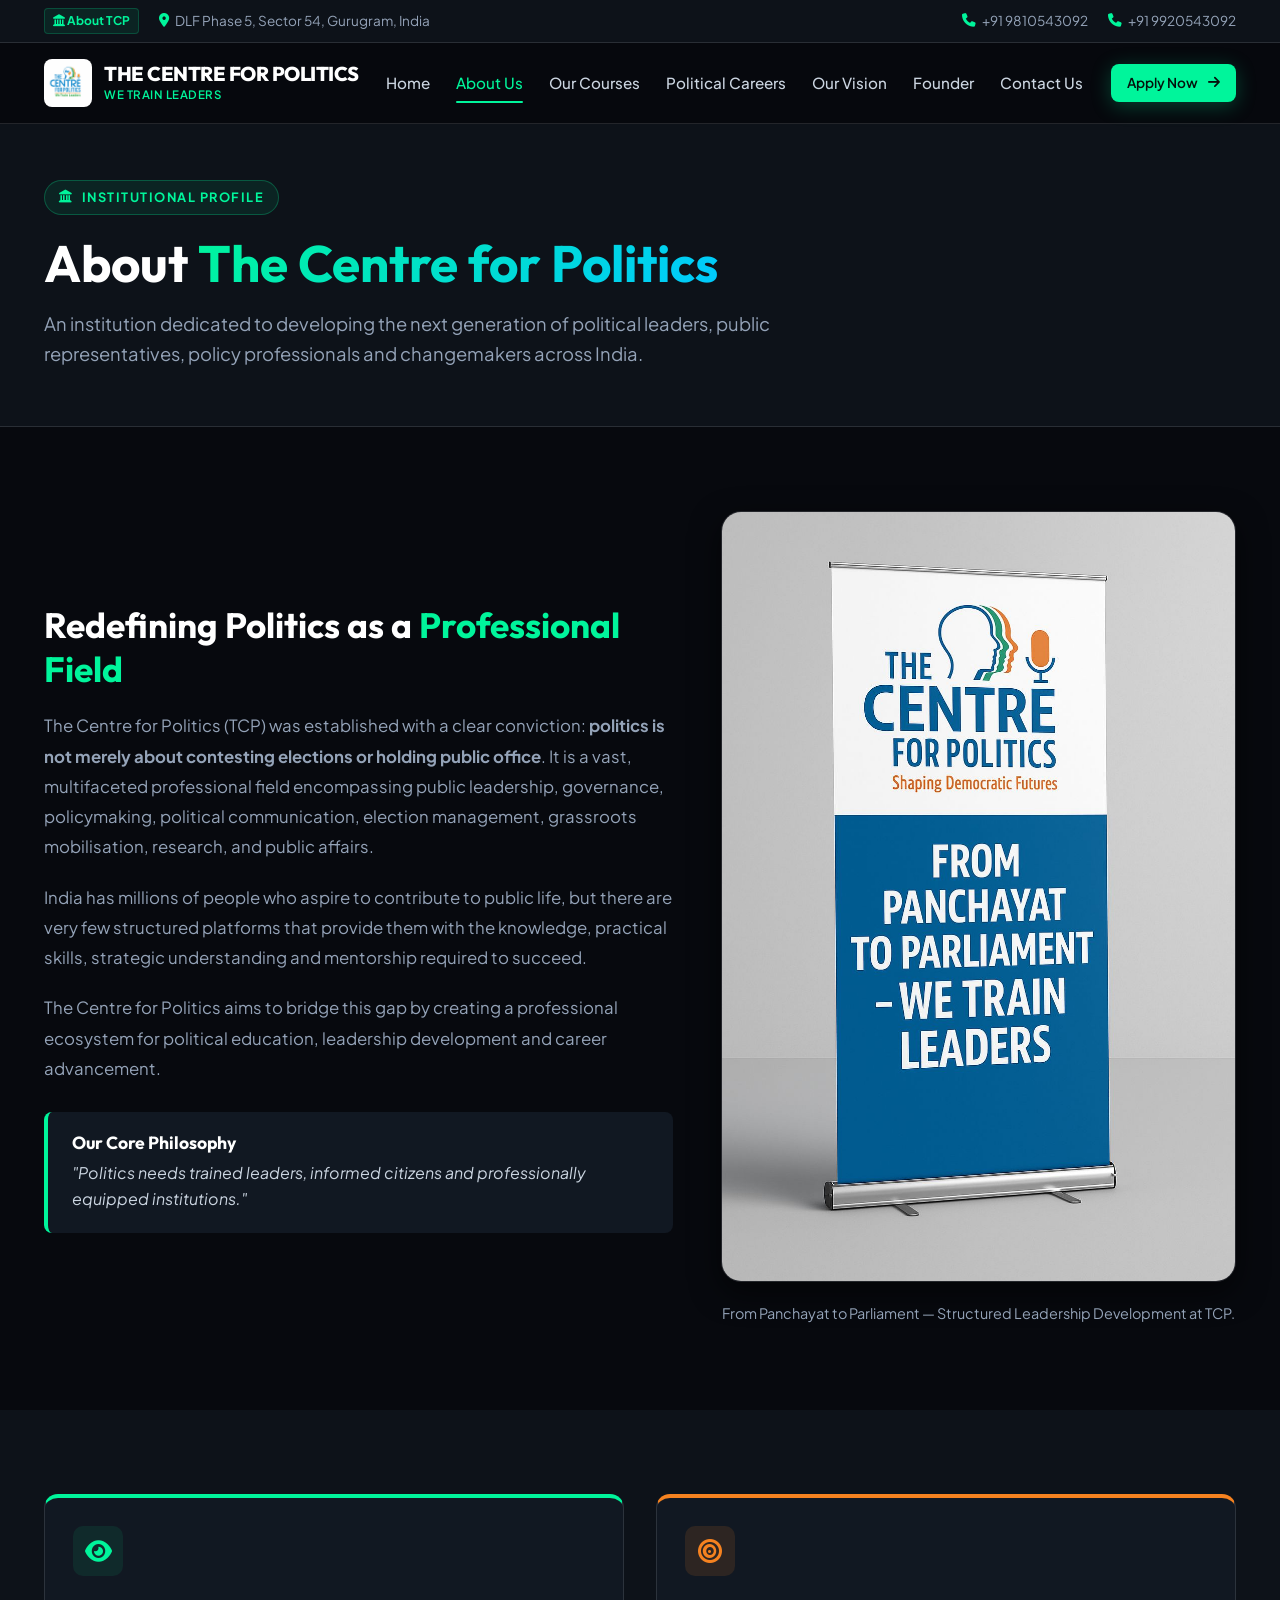
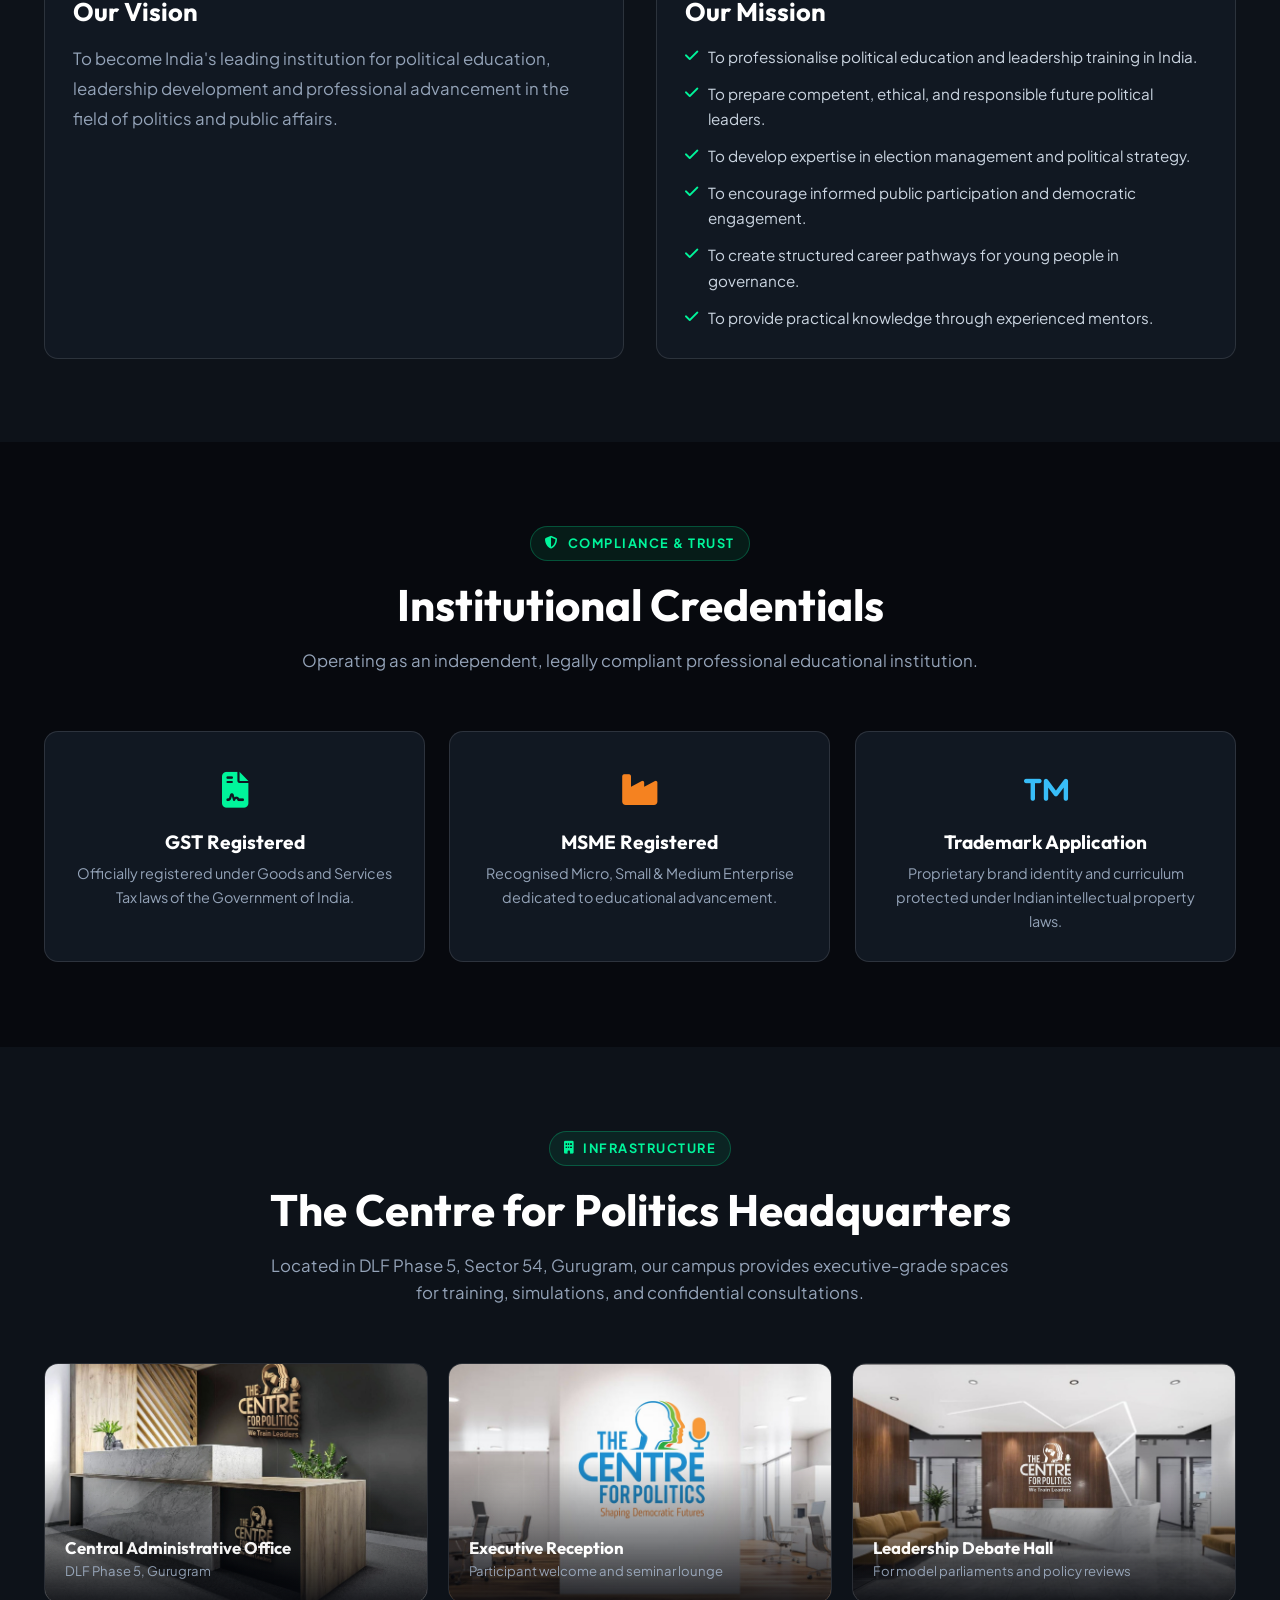
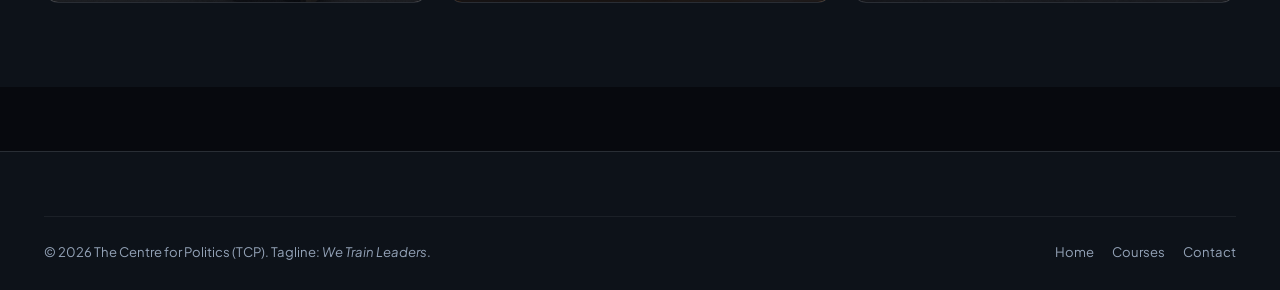
==== commit 103a9002: "animation added" ====
--- a/about.html
+++ b/about.html
@@ -136,7 +136,7 @@
     <section class="section-py bg-dark-1">
       <div class="container">
         <div class="two-col-grid">
-          <div class="tcp-card" style="border-top: 4px solid var(--aurora-green);">
+          <div class="tcp-card card-spotlight reveal" style="border-top: 4px solid var(--aurora-green);">
             <div style="width: 50px; height: 50px; border-radius: 10px; background: var(--aurora-subtle-bg); color: var(--aurora-green); display: flex; align-items: center; justify-content: center; font-size: 1.5rem; margin-bottom: 20px;">
               <i class="fas fa-eye"></i>
             </div>
@@ -146,7 +146,7 @@
             </p>
           </div>
 
-          <div class="tcp-card" style="border-top: 4px solid var(--brand-saffron);">
+          <div class="tcp-card card-spotlight reveal" style="border-top: 4px solid var(--brand-saffron);">
             <div style="width: 50px; height: 50px; border-radius: 10px; background: rgba(245, 130, 32, 0.12); color: var(--brand-saffron); display: flex; align-items: center; justify-content: center; font-size: 1.5rem; margin-bottom: 20px;">
               <i class="fas fa-bullseye"></i>
             </div>
@@ -194,19 +194,19 @@
         </div>
 
         <div style="display: grid; grid-template-columns: repeat(auto-fit, minmax(280px, 1fr)); gap: 24px;">
-          <div class="tcp-card" style="text-align: center;">
+          <div class="tcp-card card-spotlight reveal" style="text-align: center;">
             <div style="font-size: 2.2rem; color: var(--aurora-green); margin-bottom: 12px;"><i class="fas fa-file-contract"></i></div>
             <h4 style="font-size: 1.2rem; margin-bottom: 8px;">GST Registered</h4>
             <p style="color: var(--ice-muted); font-size: 0.9rem;">Officially registered under Goods and Services Tax laws of the Government of India.</p>
           </div>
 
-          <div class="tcp-card" style="text-align: center;">
+          <div class="tcp-card card-spotlight reveal" style="text-align: center;">
             <div style="font-size: 2.2rem; color: var(--brand-saffron); margin-bottom: 12px;"><i class="fas fa-industry"></i></div>
             <h4 style="font-size: 1.2rem; margin-bottom: 8px;">MSME Registered</h4>
             <p style="color: var(--ice-muted); font-size: 0.9rem;">Recognised Micro, Small & Medium Enterprise dedicated to educational advancement.</p>
           </div>
 
-          <div class="tcp-card" style="text-align: center;">
+          <div class="tcp-card card-spotlight reveal" style="text-align: center;">
             <div style="font-size: 2.2rem; color: #38bdf8; margin-bottom: 12px;"><i class="fas fa-trademark"></i></div>
             <h4 style="font-size: 1.2rem; margin-bottom: 8px;">Trademark Application</h4>
             <p style="color: var(--ice-muted); font-size: 0.9rem;">Proprietary brand identity and curriculum protected under Indian intellectual property laws.</p>
@@ -227,21 +227,21 @@
         </div>
 
         <div class="gallery-grid">
-          <div class="gallery-item">
+          <div class="gallery-item reveal">
             <img src="assets/images/gold-embossed-reception.jpg" alt="Executive Centre">
             <div class="gallery-overlay">
               <h4>Central Administrative Office</h4>
               <p>DLF Phase 5, Gurugram</p>
             </div>
           </div>
-          <div class="gallery-item">
+          <div class="gallery-item reveal">
             <img src="assets/images/corporate-reception-hall.jpg" alt="Corporate Reception">
             <div class="gallery-overlay">
               <h4>Executive Reception</h4>
               <p>Participant welcome and seminar lounge</p>
             </div>
           </div>
-          <div class="gallery-item">
+          <div class="gallery-item reveal">
             <img src="assets/images/modern-marble-lobby.jpg" alt="Marble Lobby">
             <div class="gallery-overlay">
               <h4>Leadership Debate Hall</h4>
--- a/assets/css/style.css
+++ b/assets/css/style.css
@@ -1679,6 +1679,345 @@
 }
 
 /* ==========================================================================
+   Modern Animations, Ambient Glow, Marquee & Micro-Interactions
+   ========================================================================== */
+
+/* Cursor Ambient Glow (Desktop) */
+.cursor-glow {
+  position: fixed;
+  top: 0;
+  left: 0;
+  width: 460px;
+  height: 460px;
+  background: radial-gradient(circle, rgba(0, 245, 155, 0.09) 0%, rgba(2, 132, 199, 0.04) 50%, transparent 70%);
+  border-radius: 50%;
+  pointer-events: none;
+  transform: translate(-50%, -50%);
+  z-index: 998;
+  transition: opacity 0.4s ease;
+  opacity: 0;
+  will-change: transform, opacity;
+}
+
+@media (hover: hover) and (pointer: fine) {
+  .cursor-glow.active {
+    opacity: 1;
+  }
+}
+
+/* Ambient Floating Aurora Mesh in Hero */
+.hero-aurora-bg {
+  position: absolute;
+  inset: 0;
+  overflow: hidden;
+  pointer-events: none;
+  z-index: 1;
+}
+
+.aurora-orb {
+  position: absolute;
+  border-radius: 50%;
+  filter: blur(85px);
+  opacity: 0.6;
+  animation: aurora-drift 14s infinite alternate ease-in-out;
+  will-change: transform;
+}
+
+.aurora-orb-1 {
+  top: 15%;
+  right: 12%;
+  width: 360px;
+  height: 360px;
+  background: radial-gradient(circle, rgba(0, 245, 155, 0.24) 0%, transparent 70%);
+}
+
+.aurora-orb-2 {
+  bottom: 12%;
+  left: 8%;
+  width: 400px;
+  height: 400px;
+  background: radial-gradient(circle, rgba(2, 132, 199, 0.2) 0%, transparent 70%);
+  animation-duration: 18s;
+  animation-delay: -5s;
+}
+
+.aurora-orb-3 {
+  top: 45%;
+  left: 40%;
+  width: 320px;
+  height: 320px;
+  background: radial-gradient(circle, rgba(245, 130, 32, 0.12) 0%, transparent 70%);
+  animation-duration: 20s;
+  animation-delay: -10s;
+}
+
+@keyframes aurora-drift {
+  0% { transform: translate(0, 0) scale(1); }
+  50% { transform: translate(35px, -25px) scale(1.12); }
+  100% { transform: translate(-25px, 35px) scale(0.92); }
+}
+
+/* 3D Floating Levitation */
+.animate-float {
+  animation: float-gentle 6s ease-in-out infinite;
+}
+
+@keyframes float-gentle {
+  0%, 100% {
+    transform: translateY(0);
+  }
+  50% {
+    transform: translateY(-10px);
+  }
+}
+
+/* Live Radar Pulse Indicator */
+.pulse-dot {
+  position: relative;
+  display: inline-flex;
+  width: 8px;
+  height: 8px;
+  border-radius: 50%;
+  background-color: var(--aurora-green);
+  margin-right: 6px;
+  vertical-align: middle;
+}
+
+.pulse-dot::after {
+  content: '';
+  position: absolute;
+  inset: -4px;
+  border-radius: 50%;
+  background: rgba(0, 245, 155, 0.5);
+  animation: pulse-ring 2s cubic-bezier(0.24, 0, 0.38, 1) infinite;
+}
+
+@keyframes pulse-ring {
+  0% { transform: scale(0.9); opacity: 1; }
+  100% { transform: scale(2.8); opacity: 0; }
+}
+
+/* Modern Infinite Marquee Ticker */
+.marquee-ribbon {
+  background: #090e16;
+  border-top: 1px solid rgba(0, 245, 155, 0.2);
+  border-bottom: 1px solid rgba(0, 245, 155, 0.2);
+  padding: 16px 0;
+  overflow: hidden;
+  white-space: nowrap;
+  position: relative;
+  box-shadow: 0 4px 20px rgba(0, 0, 0, 0.5);
+  z-index: 10;
+}
+
+.marquee-ribbon::before,
+.marquee-ribbon::after {
+  content: '';
+  position: absolute;
+  top: 0;
+  width: 120px;
+  height: 100%;
+  z-index: 2;
+  pointer-events: none;
+}
+
+.marquee-ribbon::before {
+  left: 0;
+  background: linear-gradient(to right, var(--bg-black), transparent);
+}
+
+.marquee-ribbon::after {
+  right: 0;
+  background: linear-gradient(to left, var(--bg-black), transparent);
+}
+
+.marquee-track {
+  display: inline-flex;
+  gap: 36px;
+  animation: marquee-scroll 28s linear infinite;
+  will-change: transform;
+}
+
+.marquee-ribbon:hover .marquee-track {
+  animation-play-state: paused;
+}
+
+.marquee-item {
+  display: inline-flex;
+  align-items: center;
+  gap: 12px;
+  font-family: var(--font-heading);
+  font-weight: 700;
+  font-size: 0.95rem;
+  text-transform: uppercase;
+  letter-spacing: 2px;
+  color: var(--ice-subtle);
+}
+
+.marquee-item .separator {
+  color: var(--aurora-green);
+  font-size: 0.8rem;
+  text-shadow: 0 0 10px var(--aurora-glow);
+}
+
+@keyframes marquee-scroll {
+  0% { transform: translateX(0); }
+  100% { transform: translateX(-50%); }
+}
+
+/* Card Spotlight Effect (Mouse Follow Glow) */
+.card-spotlight {
+  position: relative;
+  overflow: hidden;
+  --mouse-x: 50%;
+  --mouse-y: 50%;
+}
+
+.card-spotlight::before {
+  content: '';
+  position: absolute;
+  inset: 0;
+  border-radius: inherit;
+  background: radial-gradient(500px circle at var(--mouse-x, 50%) var(--mouse-y, 50%), rgba(0, 245, 155, 0.12), transparent 40%);
+  opacity: 0;
+  transition: opacity 0.4s ease;
+  pointer-events: none;
+  z-index: 1;
+}
+
+.card-spotlight:hover::before {
+  opacity: 1;
+}
+
+/* Button Shimmer Sweep Effect */
+.btn-shimmer {
+  position: relative;
+  overflow: hidden;
+}
+
+.btn-shimmer::after {
+  content: '';
+  position: absolute;
+  top: -50%;
+  left: -60%;
+  width: 40%;
+  height: 200%;
+  background: linear-gradient(to right, transparent, rgba(255, 255, 255, 0.4), transparent);
+  transform: rotate(30deg);
+  opacity: 0;
+  pointer-events: none;
+}
+
+.btn-shimmer:hover::after {
+  opacity: 1;
+  animation: shimmer-sweep 0.85s cubic-bezier(0.16, 1, 0.3, 1) forwards;
+}
+
+@keyframes shimmer-sweep {
+  0% { left: -60%; }
+  100% { left: 160%; }
+}
+
+/* Viewport Scroll Reveal System */
+.reveal {
+  opacity: 0;
+  transform: translateY(32px);
+  transition: opacity 0.75s cubic-bezier(0.16, 1, 0.3, 1), transform 0.75s cubic-bezier(0.16, 1, 0.3, 1);
+  will-change: opacity, transform;
+}
+
+.reveal.revealed {
+  opacity: 1;
+  transform: translateY(0);
+}
+
+.reveal-fade {
+  transform: none;
+}
+
+.reveal-left {
+  transform: translateX(-40px);
+}
+
+.reveal-left.revealed {
+  transform: translateX(0);
+}
+
+.reveal-right {
+  transform: translateX(40px);
+}
+
+.reveal-right.revealed {
+  transform: translateX(0);
+}
+
+.reveal-scale {
+  transform: scale(0.92);
+}
+
+.reveal-scale.revealed {
+  transform: scale(1);
+}
+
+/* Stagger Delays */
+.delay-100 { transition-delay: 100ms; }
+.delay-200 { transition-delay: 200ms; }
+.delay-300 { transition-delay: 300ms; }
+.delay-400 { transition-delay: 400ms; }
+.delay-500 { transition-delay: 500ms; }
+.delay-600 { transition-delay: 600ms; }
+
+/* Glowing Border Accent */
+.border-glow {
+  position: relative;
+}
+
+.border-glow::after {
+  content: '';
+  position: absolute;
+  inset: -1px;
+  border-radius: inherit;
+  padding: 1px;
+  background: linear-gradient(135deg, rgba(0, 245, 155, 0.6), rgba(2, 132, 199, 0.4), transparent 60%);
+  -webkit-mask: linear-gradient(#fff 0 0) content-box, linear-gradient(#fff 0 0);
+  -webkit-mask-composite: xor;
+  mask-composite: exclude;
+  opacity: 0;
+  transition: opacity 0.3s ease;
+  pointer-events: none;
+}
+
+.border-glow:hover::after {
+  opacity: 1;
+}
+
+/* Subtle 3D Card Hover Perspective */
+.card-3d-hover {
+  transition: transform 0.35s cubic-bezier(0.16, 1, 0.3, 1), box-shadow 0.35s ease, border-color 0.35s ease;
+}
+
+.card-3d-hover:hover {
+  transform: translateY(-8px) scale(1.01);
+  box-shadow: 0 20px 40px rgba(0, 0, 0, 0.6), 0 0 35px var(--aurora-glow);
+}
+
+/* Accessibility: Reduced Motion */
+@media (prefers-reduced-motion: reduce) {
+  *, ::before, ::after {
+    animation-duration: 0.01ms !important;
+    animation-iteration-count: 1 !important;
+    transition-duration: 0.01ms !important;
+  }
+  .reveal {
+    opacity: 1 !important;
+    transform: none !important;
+  }
+  .marquee-track {
+    animation: none !important;
+  }
+}
+
+/* ==========================================================================
    Comprehensive Mobile & Tablet Media Queries
    ========================================================================== */
 
